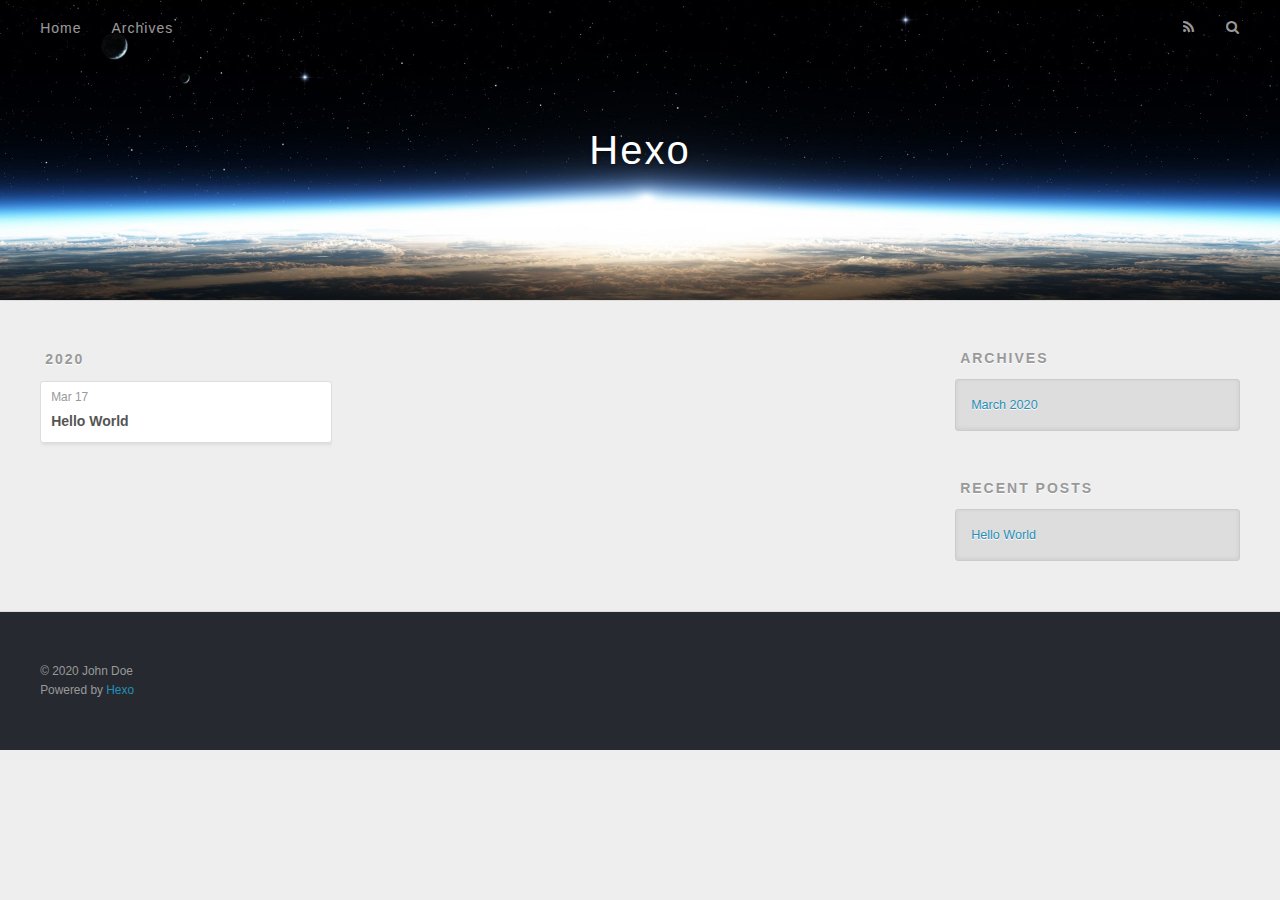
==== archives/index.html @ 7030d120 "Site updated: 2020-03-17 22:15:30" ====
<!DOCTYPE html>
<html>
<head>
  <meta charset="utf-8">
  

  
  <title>Archives | Hexo</title>
  <meta name="viewport" content="width=device-width, initial-scale=1, maximum-scale=1">
  <meta property="og:type" content="website">
<meta property="og:title" content="Hexo">
<meta property="og:url" content="http://yoursite.com/archives/index.html">
<meta property="og:site_name" content="Hexo">
<meta property="og:locale" content="en_US">
<meta property="article:author" content="John Doe">
<meta name="twitter:card" content="summary">
  
    <link rel="alternate" href="/atom.xml" title="Hexo" type="application/atom+xml">
  
  
    <link rel="icon" href="/favicon.png">
  
  
    <link href="//fonts.googleapis.com/css?family=Source+Code+Pro" rel="stylesheet" type="text/css">
  
  
<link rel="stylesheet" href="/css/style.css">

<meta name="generator" content="Hexo 4.2.0"></head>

<body>
  <div id="container">
    <div id="wrap">
      <header id="header">
  <div id="banner"></div>
  <div id="header-outer" class="outer">
    <div id="header-title" class="inner">
      <h1 id="logo-wrap">
        <a href="/" id="logo">Hexo</a>
      </h1>
      
    </div>
    <div id="header-inner" class="inner">
      <nav id="main-nav">
        <a id="main-nav-toggle" class="nav-icon"></a>
        
          <a class="main-nav-link" href="/">Home</a>
        
          <a class="main-nav-link" href="/archives">Archives</a>
        
      </nav>
      <nav id="sub-nav">
        
          <a id="nav-rss-link" class="nav-icon" href="/atom.xml" title="RSS Feed"></a>
        
        <a id="nav-search-btn" class="nav-icon" title="Search"></a>
      </nav>
      <div id="search-form-wrap">
        <form action="//google.com/search" method="get" accept-charset="UTF-8" class="search-form"><input type="search" name="q" class="search-form-input" placeholder="Search"><button type="submit" class="search-form-submit">&#xF002;</button><input type="hidden" name="sitesearch" value="http://yoursite.com"></form>
      </div>
    </div>
  </div>
</header>
      <div class="outer">
        <section id="main">
  
  
    
    
      
      
      <section class="archives-wrap">
        <div class="archive-year-wrap">
          <a href="/archives/2020" class="archive-year">2020</a>
        </div>
        <div class="archives">
    
    <article class="archive-article archive-type-post">
  <div class="archive-article-inner">
    <header class="archive-article-header">
      <a href="/2020/03/17/hello-world/" class="archive-article-date">
  <time datetime="2020-03-17T13:09:49.932Z" itemprop="datePublished">Mar 17</time>
</a>
      
  
    <h1 itemprop="name">
      <a class="archive-article-title" href="/2020/03/17/hello-world/">Hello World</a>
    </h1>
  

    </header>
  </div>
</article>
  
  
    </div></section>
  


</section>
        
          <aside id="sidebar">
  
    

  
    

  
    
  
    
  <div class="widget-wrap">
    <h3 class="widget-title">Archives</h3>
    <div class="widget">
      <ul class="archive-list"><li class="archive-list-item"><a class="archive-list-link" href="/archives/2020/03/">March 2020</a></li></ul>
    </div>
  </div>


  
    
  <div class="widget-wrap">
    <h3 class="widget-title">Recent Posts</h3>
    <div class="widget">
      <ul>
        
          <li>
            <a href="/2020/03/17/hello-world/">Hello World</a>
          </li>
        
      </ul>
    </div>
  </div>

  
</aside>
        
      </div>
      <footer id="footer">
  
  <div class="outer">
    <div id="footer-info" class="inner">
      &copy; 2020 John Doe<br>
      Powered by <a href="http://hexo.io/" target="_blank">Hexo</a>
    </div>
  </div>
</footer>
    </div>
    <nav id="mobile-nav">
  
    <a href="/" class="mobile-nav-link">Home</a>
  
    <a href="/archives" class="mobile-nav-link">Archives</a>
  
</nav>
    

<script src="//ajax.googleapis.com/ajax/libs/jquery/2.0.3/jquery.min.js"></script>


  
<link rel="stylesheet" href="/fancybox/jquery.fancybox.css">

  
<script src="/fancybox/jquery.fancybox.pack.js"></script>




<script src="/js/script.js"></script>




  </div>
</body>
</html>
---- css/style.css ----
body {
  width: 100%;
}
body:before,
body:after {
  content: "";
  display: table;
}
body:after {
  clear: both;
}
html,
body,
div,
span,
applet,
object,
iframe,
h1,
h2,
h3,
h4,
h5,
h6,
p,
blockquote,
pre,
a,
abbr,
acronym,
address,
big,
cite,
code,
del,
dfn,
em,
img,
ins,
kbd,
q,
s,
samp,
small,
strike,
strong,
sub,
sup,
tt,
var,
dl,
dt,
dd,
ol,
ul,
li,
fieldset,
form,
label,
legend,
table,
caption,
tbody,
tfoot,
thead,
tr,
th,
td {
  margin: 0;
  padding: 0;
  border: 0;
  outline: 0;
  font-weight: inherit;
  font-style: inherit;
  font-family: inherit;
  font-size: 100%;
  vertical-align: baseline;
}
body {
  line-height: 1;
  color: #000;
  background: #fff;
}
ol,
ul {
  list-style: none;
}
table {
  border-collapse: separate;
  border-spacing: 0;
  vertical-align: middle;
}
caption,
th,
td {
  text-align: left;
  font-weight: normal;
  vertical-align: middle;
}
a img {
  border: none;
}
input,
button {
  margin: 0;
  padding: 0;
}
input::-moz-focus-inner,
button::-moz-focus-inner {
  border: 0;
  padding: 0;
}
@font-face {
  font-family: FontAwesome;
  font-style: normal;
  font-weight: normal;
  src: url("fonts/fontawesome-webfont.eot?v=#4.0.3");
  src: url("fonts/fontawesome-webfont.eot?#iefix&v=#4.0.3") format("embedded-opentype"), url("fonts/fontawesome-webfont.woff?v=#4.0.3") format("woff"), url("fonts/fontawesome-webfont.ttf?v=#4.0.3") format("truetype"), url("fonts/fontawesome-webfont.svg#fontawesomeregular?v=#4.0.3") format("svg");
}
html,
body,
#container {
  height: 100%;
}
body {
  background: #eee;
  font: 14px -apple-system, BlinkMacSystemFont, "Segoe UI", "Roboto", "Oxygen", "Ubuntu", "Cantarell", "Fira Sans", "Droid Sans", "Helvetica Neue", sans-serif;
  -webkit-text-size-adjust: 100%;
}
.outer {
  max-width: 1220px;
  margin: 0 auto;
  padding: 0 20px;
}
.outer:before,
.outer:after {
  content: "";
  display: table;
}
.outer:after {
  clear: both;
}
.inner {
  display: inline;
  float: left;
  width: 98.33333333333333%;
  margin: 0 0.833333333333333%;
}
.left,
.alignleft {
  float: left;
}
.right,
.alignright {
  float: right;
}
.clear {
  clear: both;
}
#container {
  position: relative;
}
.mobile-nav-on {
  overflow: hidden;
}
#wrap {
  height: 100%;
  width: 100%;
  position: absolute;
  top: 0;
  left: 0;
  -webkit-transition: 0.2s ease-out;
  -moz-transition: 0.2s ease-out;
  -ms-transition: 0.2s ease-out;
  transition: 0.2s ease-out;
  z-index: 1;
  background: #eee;
}
.mobile-nav-on #wrap {
  left: 280px;
}
@media screen and (min-width: 768px) {
  #main {
    display: inline;
    float: left;
    width: 73.33333333333333%;
    margin: 0 0.833333333333333%;
  }
}
.article-date,
.article-category-link,
.archive-year,
.widget-title {
  text-decoration: none;
  text-transform: uppercase;
  letter-spacing: 2px;
  color: #999;
  margin-bottom: 1em;
  margin-left: 5px;
  line-height: 1em;
  text-shadow: 0 1px #fff;
  font-weight: bold;
}
.article-inner,
.archive-article-inner {
  background: #fff;
  -webkit-box-shadow: 1px 2px 3px #ddd;
  box-shadow: 1px 2px 3px #ddd;
  border: 1px solid #ddd;
  border-radius: 3px;
}
.article-entry h1,
.widget h1 {
  font-size: 2em;
}
.article-entry h2,
.widget h2 {
  font-size: 1.5em;
}
.article-entry h3,
.widget h3 {
  font-size: 1.3em;
}
.article-entry h4,
.widget h4 {
  font-size: 1.2em;
}
.article-entry h5,
.widget h5 {
  font-size: 1em;
}
.article-entry h6,
.widget h6 {
  font-size: 1em;
  color: #999;
}
.article-entry hr,
.widget hr {
  border: 1px dashed #ddd;
}
.article-entry strong,
.widget strong {
  font-weight: bold;
}
.article-entry em,
.widget em,
.article-entry cite,
.widget cite {
  font-style: italic;
}
.article-entry sup,
.widget sup,
.article-entry sub,
.widget sub {
  font-size: 0.75em;
  line-height: 0;
  position: relative;
  vertical-align: baseline;
}
.article-entry sup,
.widget sup {
  top: -0.5em;
}
.article-entry sub,
.widget sub {
  bottom: -0.2em;
}
.article-entry small,
.widget small {
  font-size: 0.85em;
}
.article-entry acronym,
.widget acronym,
.article-entry abbr,
.widget abbr {
  border-bottom: 1px dotted;
}
.article-entry ul,
.widget ul,
.article-entry ol,
.widget ol,
.article-entry dl,
.widget dl {
  margin: 0 20px;
  line-height: 1.6em;
}
.article-entry ul ul,
.widget ul ul,
.article-entry ol ul,
.widget ol ul,
.article-entry ul ol,
.widget ul ol,
.article-entry ol ol,
.widget ol ol {
  margin-top: 0;
  margin-bottom: 0;
}
.article-entry ul,
.widget ul {
  list-style: disc;
}
.article-entry ol,
.widget ol {
  list-style: decimal;
}
.article-entry dt,
.widget dt {
  font-weight: bold;
}
#header {
  height: 300px;
  position: relative;
  border-bottom: 1px solid #ddd;
}
#header:before,
#header:after {
  content: "";
  position: absolute;
  left: 0;
  right: 0;
  height: 40px;
}
#header:before {
  top: 0;
  background: -webkit-linear-gradient(rgba(0,0,0,0.2), transparent);
  background: -moz-linear-gradient(rgba(0,0,0,0.2), transparent);
  background: -ms-linear-gradient(rgba(0,0,0,0.2), transparent);
  background: linear-gradient(rgba(0,0,0,0.2), transparent);
}
#header:after {
  bottom: 0;
  background: -webkit-linear-gradient(transparent, rgba(0,0,0,0.2));
  background: -moz-linear-gradient(transparent, rgba(0,0,0,0.2));
  background: -ms-linear-gradient(transparent, rgba(0,0,0,0.2));
  background: linear-gradient(transparent, rgba(0,0,0,0.2));
}
#header-outer {
  height: 100%;
  position: relative;
}
#header-inner {
  position: relative;
  overflow: hidden;
}
#banner {
  position: absolute;
  top: 0;
  left: 0;
  width: 100%;
  height: 100%;
  background: url("images/banner.jpg") center #000;
  -webkit-background-size: cover;
  -moz-background-size: cover;
  background-size: cover;
  z-index: -1;
}
#header-title {
  text-align: center;
  height: 40px;
  position: absolute;
  top: 50%;
  left: 0;
  margin-top: -20px;
}
#logo,
#subtitle {
  text-decoration: none;
  color: #fff;
  font-weight: 300;
  text-shadow: 0 1px 4px rgba(0,0,0,0.3);
}
#logo {
  font-size: 40px;
  line-height: 40px;
  letter-spacing: 2px;
}
#subtitle {
  font-size: 16px;
  line-height: 16px;
  letter-spacing: 1px;
}
#subtitle-wrap {
  margin-top: 16px;
}
#main-nav {
  float: left;
  margin-left: -15px;
}
.nav-icon,
.main-nav-link {
  float: left;
  color: #fff;
  opacity: 0.6;
  text-decoration: none;
  text-shadow: 0 1px rgba(0,0,0,0.2);
  -webkit-transition: opacity 0.2s;
  -moz-transition: opacity 0.2s;
  -ms-transition: opacity 0.2s;
  transition: opacity 0.2s;
  display: block;
  padding: 20px 15px;
}
.nav-icon:hover,
.main-nav-link:hover {
  opacity: 1;
}
.nav-icon {
  font-family: FontAwesome;
  text-align: center;
  font-size: 14px;
  width: 14px;
  height: 14px;
  padding: 20px 15px;
  position: relative;
  cursor: pointer;
}
.main-nav-link {
  font-weight: 300;
  letter-spacing: 1px;
}
@media screen and (max-width: 479px) {
  .main-nav-link {
    display: none;
  }
}
#main-nav-toggle {
  display: none;
}
#main-nav-toggle:before {
  content: "\f0c9";
}
@media screen and (max-width: 479px) {
  #main-nav-toggle {
    display: block;
  }
}
#sub-nav {
  float: right;
  margin-right: -15px;
}
#nav-rss-link:before {
  content: "\f09e";
}
#nav-search-btn:before {
  content: "\f002";
}
#search-form-wrap {
  position: absolute;
  top: 15px;
  width: 150px;
  height: 30px;
  right: -150px;
  opacity: 0;
  -webkit-transition: 0.2s ease-out;
  -moz-transition: 0.2s ease-out;
  -ms-transition: 0.2s ease-out;
  transition: 0.2s ease-out;
}
#search-form-wrap.on {
  opacity: 1;
  right: 0;
}
@media screen and (max-width: 479px) {
  #search-form-wrap {
    width: 100%;
    right: -100%;
  }
}
.search-form {
  position: absolute;
  top: 0;
  left: 0;
  right: 0;
  background: #fff;
  padding: 5px 15px;
  border-radius: 15px;
  -webkit-box-shadow: 0 0 10px rgba(0,0,0,0.3);
  box-shadow: 0 0 10px rgba(0,0,0,0.3);
}
.search-form-input {
  border: none;
  background: none;
  color: #555;
  width: 100%;
  font: 13px -apple-system, BlinkMacSystemFont, "Segoe UI", "Roboto", "Oxygen", "Ubuntu", "Cantarell", "Fira Sans", "Droid Sans", "Helvetica Neue", sans-serif;
  outline: none;
}
.search-form-input::-webkit-search-results-decoration,
.search-form-input::-webkit-search-cancel-button {
  -webkit-appearance: none;
}
.search-form-submit {
  position: absolute;
  top: 50%;
  right: 10px;
  margin-top: -7px;
  font: 13px FontAwesome;
  border: none;
  background: none;
  color: #bbb;
  cursor: pointer;
}
.search-form-submit:hover,
.search-form-submit:focus {
  color: #777;
}
.article {
  margin: 50px 0;
}
.article-inner {
  overflow: hidden;
}
.article-meta:before,
.article-meta:after {
  content: "";
  display: table;
}
.article-meta:after {
  clear: both;
}
.article-date {
  float: left;
}
.article-category {
  float: left;
  line-height: 1em;
  color: #ccc;
  text-shadow: 0 1px #fff;
  margin-left: 8px;
}
.article-category:before {
  content: "\2022";
}
.article-category-link {
  margin: 0 12px 1em;
}
.article-header {
  padding: 20px 20px 0;
}
.article-title {
  text-decoration: none;
  font-size: 2em;
  font-weight: bold;
  color: #555;
  line-height: 1.1em;
  -webkit-transition: color 0.2s;
  -moz-transition: color 0.2s;
  -ms-transition: color 0.2s;
  transition: color 0.2s;
}
a.article-title:hover {
  color: #258fb8;
}
.article-entry {
  color: #555;
  padding: 0 20px;
}
.article-entry:before,
.article-entry:after {
  content: "";
  display: table;
}
.article-entry:after {
  clear: both;
}
.article-entry p,
.article-entry table {
  line-height: 1.6em;
  margin: 1.6em 0;
}
.article-entry h1,
.article-entry h2,
.article-entry h3,
.article-entry h4,
.article-entry h5,
.article-entry h6 {
  font-weight: bold;
}
.article-entry h1,
.article-entry h2,
.article-entry h3,
.article-entry h4,
.article-entry h5,
.article-entry h6 {
  line-height: 1.1em;
  margin: 1.1em 0;
}
.article-entry a {
  color: #258fb8;
  text-decoration: none;
}
.article-entry a:hover {
  text-decoration: underline;
}
.article-entry ul,
.article-entry ol,
.article-entry dl {
  margin-top: 1.6em;
  margin-bottom: 1.6em;
}
.article-entry img,
.article-entry video {
  max-width: 100%;
  height: auto;
  display: block;
  margin: auto;
}
.article-entry iframe {
  border: none;
}
.article-entry table {
  width: 100%;
  border-collapse: collapse;
  border-spacing: 0;
}
.article-entry th {
  font-weight: bold;
  border-bottom: 3px solid #ddd;
  padding-bottom: 0.5em;
}
.article-entry td {
  border-bottom: 1px solid #ddd;
  padding: 10px 0;
}
.article-entry blockquote {
  font-family: Georgia, "Times New Roman", serif;
  font-size: 1.4em;
  margin: 1.6em 20px;
  text-align: center;
}
.article-entry blockquote footer {
  font-size: 14px;
  margin: 1.6em 0;
  font-family: -apple-system, BlinkMacSystemFont, "Segoe UI", "Roboto", "Oxygen", "Ubuntu", "Cantarell", "Fira Sans", "Droid Sans", "Helvetica Neue", sans-serif;
}
.article-entry blockquote footer cite:before {
  content: "—";
  padding: 0 0.5em;
}
.article-entry .pullquote {
  text-align: left;
  width: 45%;
  margin: 0;
}
.article-entry .pullquote.left {
  margin-left: 0.5em;
  margin-right: 1em;
}
.article-entry .pullquote.right {
  margin-right: 0.5em;
  margin-left: 1em;
}
.article-entry .caption {
  color: #999;
  display: block;
  font-size: 0.9em;
  margin-top: 0.5em;
  position: relative;
  text-align: center;
}
.article-entry .video-container {
  position: relative;
  padding-top: 56.25%;
  height: 0;
  overflow: hidden;
}
.article-entry .video-container iframe,
.article-entry .video-container object,
.article-entry .video-container embed {
  position: absolute;
  top: 0;
  left: 0;
  width: 100%;
  height: 100%;
  margin-top: 0;
}
.article-more-link a {
  display: inline-block;
  line-height: 1em;
  padding: 6px 15px;
  border-radius: 15px;
  background: #eee;
  color: #999;
  text-shadow: 0 1px #fff;
  text-decoration: none;
}
.article-more-link a:hover {
  background: #258fb8;
  color: #fff;
  text-decoration: none;
  text-shadow: 0 1px #1e7293;
}
.article-footer {
  font-size: 0.85em;
  line-height: 1.6em;
  border-top: 1px solid #ddd;
  padding-top: 1.6em;
  margin: 0 20px 20px;
}
.article-footer:before,
.article-footer:after {
  content: "";
  display: table;
}
.article-footer:after {
  clear: both;
}
.article-footer a {
  color: #999;
  text-decoration: none;
}
.article-footer a:hover {
  color: #555;
}
.article-tag-list-item {
  float: left;
  margin-right: 10px;
}
.article-tag-list-link:before {
  content: "#";
}
.article-comment-link {
  float: right;
}
.article-comment-link:before {
  content: "\f075";
  font-family: FontAwesome;
  padding-right: 8px;
}
.article-share-link {
  cursor: pointer;
  float: right;
  margin-left: 20px;
}
.article-share-link:before {
  content: "\f064";
  font-family: FontAwesome;
  padding-right: 6px;
}
#article-nav {
  position: relative;
}
#article-nav:before,
#article-nav:after {
  content: "";
  display: table;
}
#article-nav:after {
  clear: both;
}
@media screen and (min-width: 768px) {
  #article-nav {
    margin: 50px 0;
  }
  #article-nav:before {
    width: 8px;
    height: 8px;
    position: absolute;
    top: 50%;
    left: 50%;
    margin-top: -4px;
    margin-left: -4px;
    content: "";
    border-radius: 50%;
    background: #ddd;
    -webkit-box-shadow: 0 1px 2px #fff;
    box-shadow: 0 1px 2px #fff;
  }
}
.article-nav-link-wrap {
  text-decoration: none;
  text-shadow: 0 1px #fff;
  color: #999;
  -webkit-box-sizing: border-box;
  -moz-box-sizing: border-box;
  box-sizing: border-box;
  margin-top: 50px;
  text-align: center;
  display: block;
}
.article-nav-link-wrap:hover {
  color: #555;
}
@media screen and (min-width: 768px) {
  .article-nav-link-wrap {
    width: 50%;
    margin-top: 0;
  }
}
@media screen and (min-width: 768px) {
  #article-nav-newer {
    float: left;
    text-align: right;
    padding-right: 20px;
  }
}
@media screen and (min-width: 768px) {
  #article-nav-older {
    float: right;
    text-align: left;
    padding-left: 20px;
  }
}
.article-nav-caption {
  text-transform: uppercase;
  letter-spacing: 2px;
  color: #ddd;
  line-height: 1em;
  font-weight: bold;
}
#article-nav-newer .article-nav-caption {
  margin-right: -2px;
}
.article-nav-title {
  font-size: 0.85em;
  line-height: 1.6em;
  margin-top: 0.5em;
}
.article-share-box {
  position: absolute;
  display: none;
  background: #fff;
  -webkit-box-shadow: 1px 2px 10px rgba(0,0,0,0.2);
  box-shadow: 1px 2px 10px rgba(0,0,0,0.2);
  border-radius: 3px;
  margin-left: -145px;
  overflow: hidden;
  z-index: 1;
}
.article-share-box.on {
  display: block;
}
.article-share-input {
  width: 100%;
  background: none;
  -webkit-box-sizing: border-box;
  -moz-box-sizing: border-box;
  box-sizing: border-box;
  font: 14px -apple-system, BlinkMacSystemFont, "Segoe UI", "Roboto", "Oxygen", "Ubuntu", "Cantarell", "Fira Sans", "Droid Sans", "Helvetica Neue", sans-serif;
  padding: 0 15px;
  color: #555;
  outline: none;
  border: 1px solid #ddd;
  border-radius: 3px 3px 0 0;
  height: 36px;
  line-height: 36px;
}
.article-share-links {
  background: #eee;
}
.article-share-links:before,
.article-share-links:after {
  content: "";
  display: table;
}
.article-share-links:after {
  clear: both;
}
.article-share-twitter,
.article-share-facebook,
.article-share-pinterest,
.article-share-google {
  width: 50px;
  height: 36px;
  display: block;
  float: left;
  position: relative;
  color: #999;
  text-shadow: 0 1px #fff;
}
.article-share-twitter:before,
.article-share-facebook:before,
.article-share-pinterest:before,
.article-share-google:before {
  font-size: 20px;
  font-family: FontAwesome;
  width: 20px;
  height: 20px;
  position: absolute;
  top: 50%;
  left: 50%;
  margin-top: -10px;
  margin-left: -10px;
  text-align: center;
}
.article-share-twitter:hover,
.article-share-facebook:hover,
.article-share-pinterest:hover,
.article-share-google:hover {
  color: #fff;
}
.article-share-twitter:before {
  content: "\f099";
}
.article-share-twitter:hover {
  background: #00aced;
  text-shadow: 0 1px #008abe;
}
.article-share-facebook:before {
  content: "\f09a";
}
.article-share-facebook:hover {
  background: #3b5998;
  text-shadow: 0 1px #2f477a;
}
.article-share-pinterest:before {
  content: "\f0d2";
}
.article-share-pinterest:hover {
  background: #cb2027;
  text-shadow: 0 1px #a21a1f;
}
.article-share-google:before {
  content: "\f0d5";
}
.article-share-google:hover {
  background: #dd4b39;
  text-shadow: 0 1px #be3221;
}
.article-gallery {
  background: #000;
  position: relative;
}
.article-gallery-photos {
  position: relative;
  overflow: hidden;
}
.article-gallery-img {
  display: none;
  max-width: 100%;
}
.article-gallery-img:first-child {
  display: block;
}
.article-gallery-img.loaded {
  position: absolute;
  display: block;
}
.article-gallery-img img {
  display: block;
  max-width: 100%;
  margin: 0 auto;
}
#comments {
  background: #fff;
  -webkit-box-shadow: 1px 2px 3px #ddd;
  box-shadow: 1px 2px 3px #ddd;
  padding: 20px;
  border: 1px solid #ddd;
  border-radius: 3px;
  margin: 50px 0;
}
#comments a {
  color: #258fb8;
}
.archives-wrap {
  margin: 50px 0;
}
.archives:before,
.archives:after {
  content: "";
  display: table;
}
.archives:after {
  clear: both;
}
.archive-year-wrap {
  margin-bottom: 1em;
}
.archives {
  -webkit-column-gap: 10px;
  -moz-column-gap: 10px;
  column-gap: 10px;
}
@media screen and (min-width: 480px) and (max-width: 767px) {
  .archives {
    -webkit-column-count: 2;
    -moz-column-count: 2;
    column-count: 2;
  }
}
@media screen and (min-width: 768px) {
  .archives {
    -webkit-column-count: 3;
    -moz-column-count: 3;
    column-count: 3;
  }
}
.archive-article {
  -webkit-column-break-inside: avoid;
  page-break-inside: avoid;
  overflow: hidden;
  break-inside: avoid-column;
}
.archive-article-inner {
  padding: 10px;
  margin-bottom: 15px;
}
.archive-article-title {
  text-decoration: none;
  font-weight: bold;
  color: #555;
  -webkit-transition: color 0.2s;
  -moz-transition: color 0.2s;
  -ms-transition: color 0.2s;
  transition: color 0.2s;
  line-height: 1.6em;
}
.archive-article-title:hover {
  color: #258fb8;
}
.archive-article-footer {
  margin-top: 1em;
}
.archive-article-date {
  color: #999;
  text-decoration: none;
  font-size: 0.85em;
  line-height: 1em;
  margin-bottom: 0.5em;
  display: block;
}
#page-nav {
  margin: 50px auto;
  background: #fff;
  -webkit-box-shadow: 1px 2px 3px #ddd;
  box-shadow: 1px 2px 3px #ddd;
  border: 1px solid #ddd;
  border-radius: 3px;
  text-align: center;
  color: #999;
  overflow: hidden;
}
#page-nav:before,
#page-nav:after {
  content: "";
  display: table;
}
#page-nav:after {
  clear: both;
}
#page-nav a,
#page-nav span {
  padding: 10px 20px;
  line-height: 1;
  height: 2ex;
}
#page-nav a {
  color: #999;
  text-decoration: none;
}
#page-nav a:hover {
  background: #999;
  color: #fff;
}
#page-nav .prev {
  float: left;
}
#page-nav .next {
  float: right;
}
#page-nav .page-number {
  display: inline-block;
}
@media screen and (max-width: 479px) {
  #page-nav .page-number {
    display: none;
  }
}
#page-nav .current {
  color: #555;
  font-weight: bold;
}
#page-nav .space {
  color: #ddd;
}
#footer {
  background: #262a30;
  padding: 50px 0;
  border-top: 1px solid #ddd;
  color: #999;
}
#footer a {
  color: #258fb8;
  text-decoration: none;
}
#footer a:hover {
  text-decoration: underline;
}
#footer-info {
  line-height: 1.6em;
  font-size: 0.85em;
}
.article-entry pre,
.article-entry .highlight {
  background: #2d2d2d;
  margin: 0 -20px;
  padding: 15px 20px;
  border-style: solid;
  border-color: #ddd;
  border-width: 1px 0;
  overflow: auto;
  color: #ccc;
  line-height: 22.400000000000002px;
}
.article-entry .highlight .gutter pre,
.article-entry .gist .gist-file .gist-data .line-numbers {
  color: #666;
  font-size: 0.85em;
}
.article-entry pre,
.article-entry code {
  font-family: "Source Code Pro", Consolas, Monaco, Menlo, Consolas, monospace;
}
.article-entry code {
  background: #eee;
  text-shadow: 0 1px #fff;
  padding: 0 0.3em;
}
.article-entry pre code {
  background: none;
  text-shadow: none;
  padding: 0;
}
.article-entry .highlight pre {
  border: none;
  margin: 0;
  padding: 0;
}
.article-entry .highlight table {
  margin: 0;
  width: auto;
}
.article-entry .highlight td {
  border: none;
  padding: 0;
}
.article-entry .highlight figcaption {
  font-size: 0.85em;
  color: #999;
  line-height: 1em;
  margin-bottom: 1em;
}
.article-entry .highlight figcaption:before,
.article-entry .highlight figcaption:after {
  content: "";
  display: table;
}
.article-entry .highlight figcaption:after {
  clear: both;
}
.article-entry .highlight figcaption a {
  float: right;
}
.article-entry .highlight .gutter pre {
  text-align: right;
  padding-right: 20px;
}
.article-entry .highlight .line {
  height: 22.400000000000002px;
}
.article-entry .highlight .line.marked {
  background: #515151;
}
.article-entry .gist {
  margin: 0 -20px;
  border-style: solid;
  border-color: #ddd;
  border-width: 1px 0;
  background: #2d2d2d;
  padding: 15px 20px 15px 0;
}
.article-entry .gist .gist-file {
  border: none;
  font-family: "Source Code Pro", Consolas, Monaco, Menlo, Consolas, monospace;
  margin: 0;
}
.article-entry .gist .gist-file .gist-data {
  background: none;
  border: none;
}
.article-entry .gist .gist-file .gist-data .line-numbers {
  background: none;
  border: none;
  padding: 0 20px 0 0;
}
.article-entry .gist .gist-file .gist-data .line-data {
  padding: 0 !important;
}
.article-entry .gist .gist-file .highlight {
  margin: 0;
  padding: 0;
  border: none;
}
.article-entry .gist .gist-file .gist-meta {
  background: #2d2d2d;
  color: #999;
  font: 0.85em -apple-system, BlinkMacSystemFont, "Segoe UI", "Roboto", "Oxygen", "Ubuntu", "Cantarell", "Fira Sans", "Droid Sans", "Helvetica Neue", sans-serif;
  text-shadow: 0 0;
  padding: 0;
  margin-top: 1em;
  margin-left: 20px;
}
.article-entry .gist .gist-file .gist-meta a {
  color: #258fb8;
  font-weight: normal;
}
.article-entry .gist .gist-file .gist-meta a:hover {
  text-decoration: underline;
}
pre .comment,
pre .title {
  color: #999;
}
pre .variable,
pre .attribute,
pre .tag,
pre .regexp,
pre .ruby .constant,
pre .xml .tag .title,
pre .xml .pi,
pre .xml .doctype,
pre .html .doctype,
pre .css .id,
pre .css .class,
pre .css .pseudo {
  color: #f2777a;
}
pre .number,
pre .preprocessor,
pre .built_in,
pre .literal,
pre .params,
pre .constant {
  color: #f99157;
}
pre .class,
pre .ruby .class .title,
pre .css .rules .attribute {
  color: #9c9;
}
pre .string,
pre .value,
pre .inheritance,
pre .header,
pre .ruby .symbol,
pre .xml .cdata {
  color: #9c9;
}
pre .css .hexcolor {
  color: #6cc;
}
pre .function,
pre .python .decorator,
pre .python .title,
pre .ruby .function .title,
pre .ruby .title .keyword,
pre .perl .sub,
pre .javascript .title,
pre .coffeescript .title {
  color: #69c;
}
pre .keyword,
pre .javascript .function {
  color: #c9c;
}
@media screen and (max-width: 479px) {
  #mobile-nav {
    position: absolute;
    top: 0;
    left: 0;
    width: 280px;
    height: 100%;
    background: #191919;
    border-right: 1px solid #fff;
  }
}
@media screen and (max-width: 479px) {
  .mobile-nav-link {
    display: block;
    color: #999;
    text-decoration: none;
    padding: 15px 20px;
    font-weight: bold;
  }
  .mobile-nav-link:hover {
    color: #fff;
  }
}
@media screen and (min-width: 768px) {
  #sidebar {
    display: inline;
    float: left;
    width: 23.333333333333332%;
    margin: 0 0.833333333333333%;
  }
}
.widget-wrap {
  margin: 50px 0;
}
.widget {
  color: #777;
  text-shadow: 0 1px #fff;
  background: #ddd;
  -webkit-box-shadow: 0 -1px 4px #ccc inset;
  box-shadow: 0 -1px 4px #ccc inset;
  border: 1px solid #ccc;
  padding: 15px;
  border-radius: 3px;
}
.widget a {
  color: #258fb8;
  text-decoration: none;
}
.widget a:hover {
  text-decoration: underline;
}
.widget ul ul,
.widget ol ul,
.widget dl ul,
.widget ul ol,
.widget ol ol,
.widget dl ol,
.widget ul dl,
.widget ol dl,
.widget dl dl {
  margin-left: 15px;
  list-style: disc;
}
.widget {
  line-height: 1.6em;
  word-wrap: break-word;
  font-size: 0.9em;
}
.widget ul,
.widget ol {
  list-style: none;
  margin: 0;
}
.widget ul ul,
.widget ol ul,
.widget ul ol,
.widget ol ol {
  margin: 0 20px;
}
.widget ul ul,
.widget ol ul {
  list-style: disc;
}
.widget ul ol,
.widget ol ol {
  list-style: decimal;
}
.category-list-count,
.tag-list-count,
.archive-list-count {
  padding-left: 5px;
  color: #999;
  font-size: 0.85em;
}
.category-list-count:before,
.tag-list-count:before,
.archive-list-count:before {
  content: "(";
}
.category-list-count:after,
.tag-list-count:after,
.archive-list-count:after {
  content: ")";
}
.tagcloud a {
  margin-right: 5px;
  display: inline-block;
}
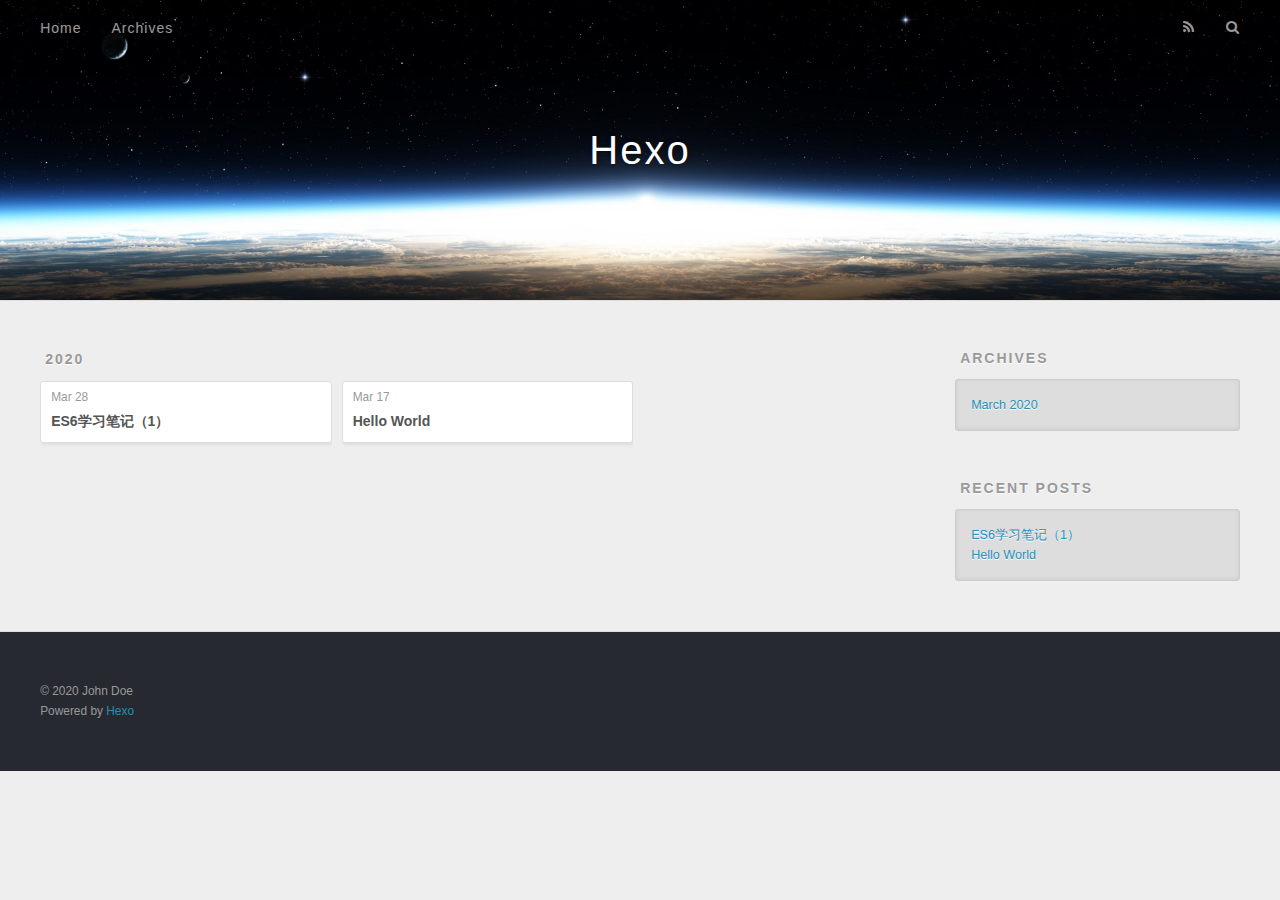
==== commit 97908518: "Site updated: 2020-03-28 23:09:16" ====
--- a/archives/index.html
+++ b/archives/index.html
@@ -78,6 +78,25 @@
     <article class="archive-article archive-type-post">
   <div class="archive-article-inner">
     <header class="archive-article-header">
+      <a href="/2020/03/28/ES6%E5%AD%A6%E4%B9%A0%E7%AC%94%E8%AE%B0%EF%BC%881%EF%BC%89/" class="archive-article-date">
+  <time datetime="2020-03-28T14:54:20.310Z" itemprop="datePublished">Mar 28</time>
+</a>
+      
+  
+    <h1 itemprop="name">
+      <a class="archive-article-title" href="/2020/03/28/ES6%E5%AD%A6%E4%B9%A0%E7%AC%94%E8%AE%B0%EF%BC%881%EF%BC%89/">ES6学习笔记（1）</a>
+    </h1>
+  
+
+    </header>
+  </div>
+</article>
+  
+    
+    
+    <article class="archive-article archive-type-post">
+  <div class="archive-article-inner">
+    <header class="archive-article-header">
       <a href="/2020/03/17/hello-world/" class="archive-article-date">
   <time datetime="2020-03-17T13:09:49.932Z" itemprop="datePublished">Mar 17</time>
 </a>
@@ -126,6 +145,10 @@
       <ul>
         
           <li>
+            <a href="/2020/03/28/ES6%E5%AD%A6%E4%B9%A0%E7%AC%94%E8%AE%B0%EF%BC%881%EF%BC%89/">ES6学习笔记（1）</a>
+          </li>
+        
+          <li>
             <a href="/2020/03/17/hello-world/">Hello World</a>
           </li>
         
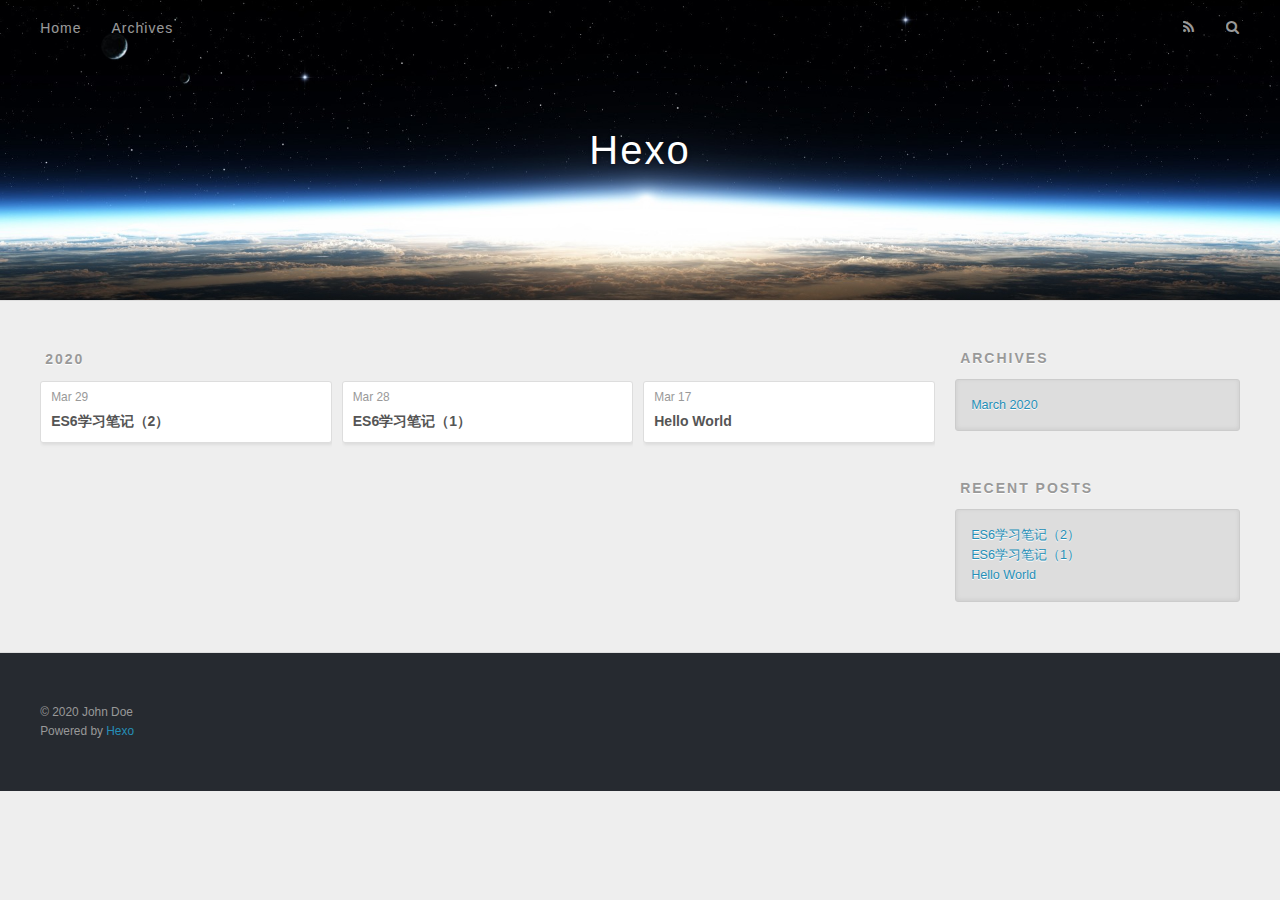
==== commit e7da4b06: "Site updated: 2020-03-29 19:46:47" ====
--- a/archives/index.html
+++ b/archives/index.html
@@ -78,6 +78,25 @@
     <article class="archive-article archive-type-post">
   <div class="archive-article-inner">
     <header class="archive-article-header">
+      <a href="/2020/03/29/ES6%E5%AD%A6%E4%B9%A0%E7%AC%94%E8%AE%B0%EF%BC%882%EF%BC%89/" class="archive-article-date">
+  <time datetime="2020-03-29T11:39:11.977Z" itemprop="datePublished">Mar 29</time>
+</a>
+      
+  
+    <h1 itemprop="name">
+      <a class="archive-article-title" href="/2020/03/29/ES6%E5%AD%A6%E4%B9%A0%E7%AC%94%E8%AE%B0%EF%BC%882%EF%BC%89/">ES6学习笔记（2）</a>
+    </h1>
+  
+
+    </header>
+  </div>
+</article>
+  
+    
+    
+    <article class="archive-article archive-type-post">
+  <div class="archive-article-inner">
+    <header class="archive-article-header">
       <a href="/2020/03/28/ES6%E5%AD%A6%E4%B9%A0%E7%AC%94%E8%AE%B0%EF%BC%881%EF%BC%89/" class="archive-article-date">
   <time datetime="2020-03-28T14:54:20.310Z" itemprop="datePublished">Mar 28</time>
 </a>
@@ -145,6 +164,10 @@
       <ul>
         
           <li>
+            <a href="/2020/03/29/ES6%E5%AD%A6%E4%B9%A0%E7%AC%94%E8%AE%B0%EF%BC%882%EF%BC%89/">ES6学习笔记（2）</a>
+          </li>
+        
+          <li>
             <a href="/2020/03/28/ES6%E5%AD%A6%E4%B9%A0%E7%AC%94%E8%AE%B0%EF%BC%881%EF%BC%89/">ES6学习笔记（1）</a>
           </li>
         
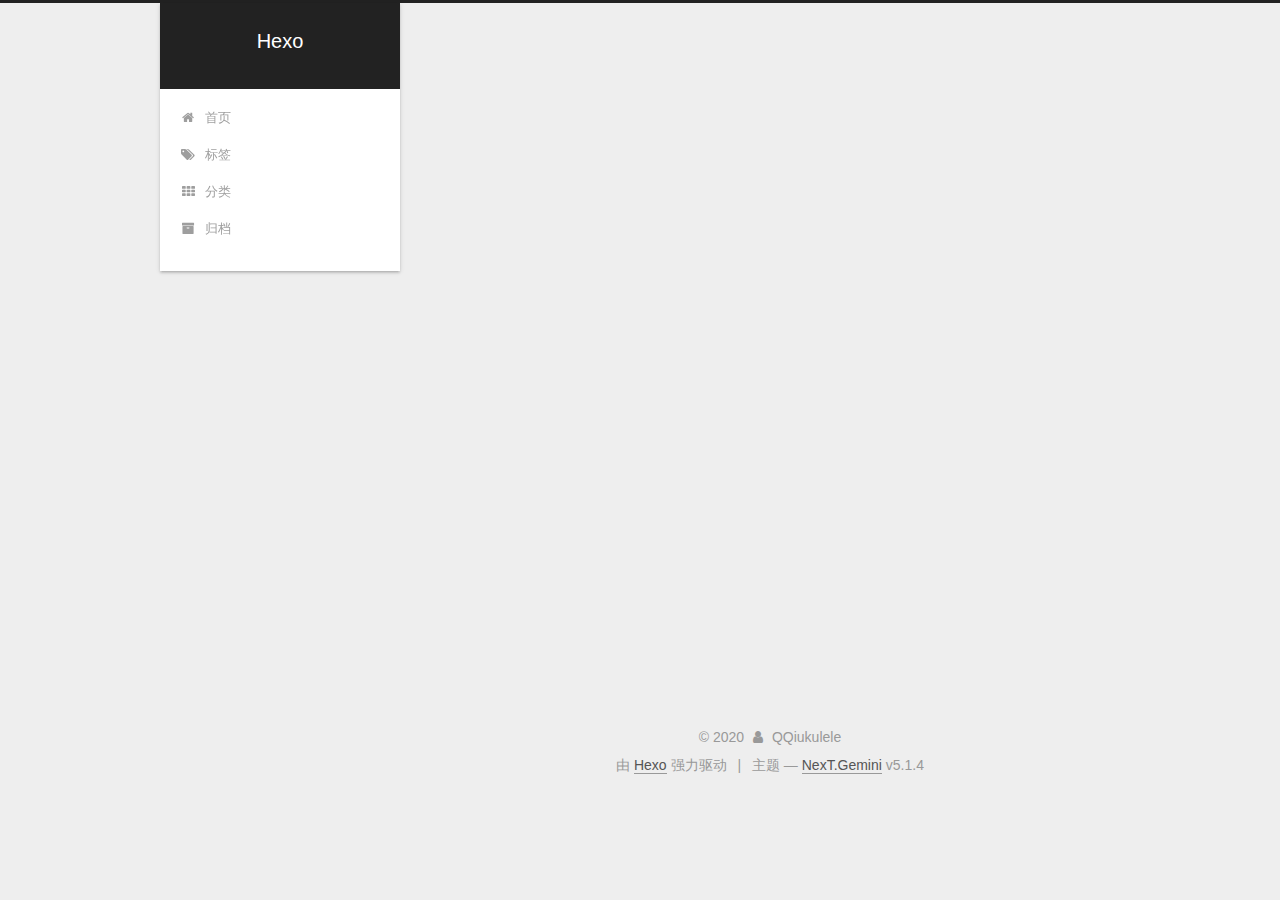
==== commit f523f547: "Site updated: 2020-06-26 22:16:53" ====
--- a/archives/index.html
+++ b/archives/index.html
@@ -1,224 +1,666 @@
 <!DOCTYPE html>
-<html>
+
+
+
+  
+
+
+<html class="theme-next gemini use-motion" lang="zh-Hans">
 <head>
-  <meta charset="utf-8">
-  
-
-  
-  <title>Archives | Hexo</title>
-  <meta name="viewport" content="width=device-width, initial-scale=1, maximum-scale=1">
-  <meta property="og:type" content="website">
+  <meta charset="UTF-8"/>
+<meta http-equiv="X-UA-Compatible" content="IE=edge" />
+<meta name="viewport" content="width=device-width, initial-scale=1, maximum-scale=1"/>
+<meta name="theme-color" content="#222">
+
+
+
+
+
+
+
+
+
+<meta http-equiv="Cache-Control" content="no-transform" />
+<meta http-equiv="Cache-Control" content="no-siteapp" />
+
+
+
+
+
+
+
+
+
+
+
+
+
+
+
+
+  
+  
+  <link href="/lib/fancybox/source/jquery.fancybox.css?v=2.1.5" rel="stylesheet" type="text/css" />
+
+
+
+
+
+
+
+<link href="/lib/font-awesome/css/font-awesome.min.css?v=4.6.2" rel="stylesheet" type="text/css" />
+
+<link href="/css/main.css?v=5.1.4" rel="stylesheet" type="text/css" />
+
+
+  <link rel="apple-touch-icon" sizes="180x180" href="/images/apple-touch-icon-next.png?v=5.1.4">
+
+
+  <link rel="icon" type="image/png" sizes="32x32" href="/images/favicon-32x32-next.png?v=5.1.4">
+
+
+  <link rel="icon" type="image/png" sizes="16x16" href="/images/favicon-16x16-next.png?v=5.1.4">
+
+
+  <link rel="mask-icon" href="/images/logo.svg?v=5.1.4" color="#222">
+
+
+
+
+
+  <meta name="keywords" content="Hexo, NexT" />
+
+
+
+
+  
+
+
+  <link rel="alternate" href="/atom.xml" title="Hexo" type="application/atom+xml" />
+
+
+
+
+
+
+<meta property="og:type" content="website">
 <meta property="og:title" content="Hexo">
 <meta property="og:url" content="http://yoursite.com/archives/index.html">
 <meta property="og:site_name" content="Hexo">
-<meta property="og:locale" content="en_US">
-<meta property="article:author" content="John Doe">
+<meta property="article:author" content="QQiukulele">
 <meta name="twitter:card" content="summary">
-  
-    <link rel="alternate" href="/atom.xml" title="Hexo" type="application/atom+xml">
-  
-  
-    <link rel="icon" href="/favicon.png">
-  
-  
-    <link href="//fonts.googleapis.com/css?family=Source+Code+Pro" rel="stylesheet" type="text/css">
-  
-  
-<link rel="stylesheet" href="/css/style.css">
+
+
+
+<script type="text/javascript" id="hexo.configurations">
+  var NexT = window.NexT || {};
+  var CONFIG = {
+    root: '/',
+    scheme: 'Gemini',
+    version: '5.1.4',
+    sidebar: {"position":"left","display":"post","offset":12,"b2t":false,"scrollpercent":false,"onmobile":false},
+    fancybox: true,
+    tabs: true,
+    motion: {"enable":true,"async":false,"transition":{"post_block":"fadeIn","post_header":"slideDownIn","post_body":"slideDownIn","coll_header":"slideLeftIn","sidebar":"slideUpIn"}},
+    duoshuo: {
+      userId: '0',
+      author: '博主'
+    },
+    algolia: {
+      applicationID: '',
+      apiKey: '',
+      indexName: '',
+      hits: {"per_page":10},
+      labels: {"input_placeholder":"Search for Posts","hits_empty":"We didn't find any results for the search: ${query}","hits_stats":"${hits} results found in ${time} ms"}
+    }
+  };
+</script>
+
+
+
+  <link rel="canonical" href="http://yoursite.com/archives/"/>
+
+
+
+
+
+  <title>归档 | Hexo</title>
+  
+
+
+
+
+
+
+
 
 <meta name="generator" content="Hexo 4.2.0"></head>
 
-<body>
-  <div id="container">
-    <div id="wrap">
-      <header id="header">
-  <div id="banner"></div>
-  <div id="header-outer" class="outer">
-    <div id="header-title" class="inner">
-      <h1 id="logo-wrap">
-        <a href="/" id="logo">Hexo</a>
-      </h1>
-      
+<body itemscope itemtype="http://schema.org/WebPage" lang="zh-Hans">
+
+  
+  
+    
+  
+
+  <div class="container sidebar-position-left page-archive">
+    <div class="headband"></div>
+
+    <header id="header" class="header" itemscope itemtype="http://schema.org/WPHeader">
+      <div class="header-inner"><div class="site-brand-wrapper">
+  <div class="site-meta ">
+    
+
+    <div class="custom-logo-site-title">
+      <a href="/"  class="brand" rel="start">
+        <span class="logo-line-before"><i></i></span>
+        <span class="site-title">Hexo</span>
+        <span class="logo-line-after"><i></i></span>
+      </a>
     </div>
-    <div id="header-inner" class="inner">
-      <nav id="main-nav">
-        <a id="main-nav-toggle" class="nav-icon"></a>
-        
-          <a class="main-nav-link" href="/">Home</a>
-        
-          <a class="main-nav-link" href="/archives">Archives</a>
-        
-      </nav>
-      <nav id="sub-nav">
-        
-          <a id="nav-rss-link" class="nav-icon" href="/atom.xml" title="RSS Feed"></a>
-        
-        <a id="nav-search-btn" class="nav-icon" title="Search"></a>
-      </nav>
-      <div id="search-form-wrap">
-        <form action="//google.com/search" method="get" accept-charset="UTF-8" class="search-form"><input type="search" name="q" class="search-form-input" placeholder="Search"><button type="submit" class="search-form-submit">&#xF002;</button><input type="hidden" name="sitesearch" value="http://yoursite.com"></form>
+      
+        <p class="site-subtitle"></p>
+      
+  </div>
+
+  <div class="site-nav-toggle">
+    <button>
+      <span class="btn-bar"></span>
+      <span class="btn-bar"></span>
+      <span class="btn-bar"></span>
+    </button>
+  </div>
+</div>
+
+<nav class="site-nav">
+  
+
+  
+    <ul id="menu" class="menu">
+      
+        
+        <li class="menu-item menu-item-home">
+          <a href="/" rel="section">
+            
+              <i class="menu-item-icon fa fa-fw fa-home"></i> <br />
+            
+            首页
+          </a>
+        </li>
+      
+        
+        <li class="menu-item menu-item-tags">
+          <a href="/tags/" rel="section">
+            
+              <i class="menu-item-icon fa fa-fw fa-tags"></i> <br />
+            
+            标签
+          </a>
+        </li>
+      
+        
+        <li class="menu-item menu-item-categories">
+          <a href="/categories/" rel="section">
+            
+              <i class="menu-item-icon fa fa-fw fa-th"></i> <br />
+            
+            分类
+          </a>
+        </li>
+      
+        
+        <li class="menu-item menu-item-archives">
+          <a href="/archives/" rel="section">
+            
+              <i class="menu-item-icon fa fa-fw fa-archive"></i> <br />
+            
+            归档
+          </a>
+        </li>
+      
+
+      
+    </ul>
+  
+
+  
+</nav>
+
+
+
+ </div>
+    </header>
+
+    <main id="main" class="main">
+      <div class="main-inner">
+        <div class="content-wrap">
+          <div id="content" class="content">
+            
+
+  
+  
+  
+  <div class="post-block archive">
+    <div id="posts" class="posts-collapse">
+      <span class="archive-move-on"></span>
+
+      <span class="archive-page-counter">
+        
+        
+        
+          
+        
+        嗯..! 目前共计 3 篇日志。 继续努力。
+      </span>
+
+      
+
+        
+        
+        
+
+        
+          
+          <div class="collection-title">
+            <h1 class="archive-year" id="archive-year-2020">2020</h1>
+          </div>
+        
+        
+
+        
+
+  <article class="post post-type-normal" itemscope itemtype="http://schema.org/Article">
+    <header class="post-header">
+
+      <h2 class="post-title">
+        
+            <a class="post-title-link" href="/2020/03/29/ES6%E5%AD%A6%E4%B9%A0%E7%AC%94%E8%AE%B0%EF%BC%882%EF%BC%89/" itemprop="url">
+              
+                <span itemprop="name">ES6学习笔记（2）</span>
+              
+            </a>
+        
+      </h2>
+
+      <div class="post-meta">
+        <time class="post-time" itemprop="dateCreated"
+              datetime="2020-03-29T19:39:11+08:00"
+              content="2020-03-29" >
+          03-29
+        </time>
       </div>
+
+    </header>
+  </article>
+
+
+
+      
+
+        
+        
+        
+
+        
+        
+
+        
+
+  <article class="post post-type-normal" itemscope itemtype="http://schema.org/Article">
+    <header class="post-header">
+
+      <h2 class="post-title">
+        
+            <a class="post-title-link" href="/2020/03/28/ES6%E5%AD%A6%E4%B9%A0%E7%AC%94%E8%AE%B0%EF%BC%881%EF%BC%89/" itemprop="url">
+              
+                <span itemprop="name">ES6学习笔记（1）</span>
+              
+            </a>
+        
+      </h2>
+
+      <div class="post-meta">
+        <time class="post-time" itemprop="dateCreated"
+              datetime="2020-03-28T22:54:20+08:00"
+              content="2020-03-28" >
+          03-28
+        </time>
+      </div>
+
+    </header>
+  </article>
+
+
+
+      
+
+        
+        
+        
+
+        
+        
+
+        
+
+  <article class="post post-type-normal" itemscope itemtype="http://schema.org/Article">
+    <header class="post-header">
+
+      <h2 class="post-title">
+        
+            <a class="post-title-link" href="/2020/03/17/hello-world/" itemprop="url">
+              
+                <span itemprop="name">Hello World</span>
+              
+            </a>
+        
+      </h2>
+
+      <div class="post-meta">
+        <time class="post-time" itemprop="dateCreated"
+              datetime="2020-03-17T21:09:49+08:00"
+              content="2020-03-17" >
+          03-17
+        </time>
+      </div>
+
+    </header>
+  </article>
+
+
+
+      
+
     </div>
   </div>
-</header>
-      <div class="outer">
-        <section id="main">
-  
-  
-    
-    
-      
-      
-      <section class="archives-wrap">
-        <div class="archive-year-wrap">
-          <a href="/archives/2020" class="archive-year">2020</a>
+  
+  
+  
+
+  
+
+
+
+          </div>
+          
+
+
+          
+
         </div>
-        <div class="archives">
-    
-    <article class="archive-article archive-type-post">
-  <div class="archive-article-inner">
-    <header class="archive-article-header">
-      <a href="/2020/03/29/ES6%E5%AD%A6%E4%B9%A0%E7%AC%94%E8%AE%B0%EF%BC%882%EF%BC%89/" class="archive-article-date">
-  <time datetime="2020-03-29T11:39:11.977Z" itemprop="datePublished">Mar 29</time>
-</a>
-      
-  
-    <h1 itemprop="name">
-      <a class="archive-article-title" href="/2020/03/29/ES6%E5%AD%A6%E4%B9%A0%E7%AC%94%E8%AE%B0%EF%BC%882%EF%BC%89/">ES6学习笔记（2）</a>
-    </h1>
-  
-
-    </header>
-  </div>
-</article>
-  
-    
-    
-    <article class="archive-article archive-type-post">
-  <div class="archive-article-inner">
-    <header class="archive-article-header">
-      <a href="/2020/03/28/ES6%E5%AD%A6%E4%B9%A0%E7%AC%94%E8%AE%B0%EF%BC%881%EF%BC%89/" class="archive-article-date">
-  <time datetime="2020-03-28T14:54:20.310Z" itemprop="datePublished">Mar 28</time>
-</a>
-      
-  
-    <h1 itemprop="name">
-      <a class="archive-article-title" href="/2020/03/28/ES6%E5%AD%A6%E4%B9%A0%E7%AC%94%E8%AE%B0%EF%BC%881%EF%BC%89/">ES6学习笔记（1）</a>
-    </h1>
-  
-
-    </header>
-  </div>
-</article>
-  
-    
-    
-    <article class="archive-article archive-type-post">
-  <div class="archive-article-inner">
-    <header class="archive-article-header">
-      <a href="/2020/03/17/hello-world/" class="archive-article-date">
-  <time datetime="2020-03-17T13:09:49.932Z" itemprop="datePublished">Mar 17</time>
-</a>
-      
-  
-    <h1 itemprop="name">
-      <a class="archive-article-title" href="/2020/03/17/hello-world/">Hello World</a>
-    </h1>
-  
-
-    </header>
-  </div>
-</article>
-  
-  
-    </div></section>
-  
-
-
-</section>
-        
-          <aside id="sidebar">
-  
-    
-
-  
-    
-
-  
-    
-  
-    
-  <div class="widget-wrap">
-    <h3 class="widget-title">Archives</h3>
-    <div class="widget">
-      <ul class="archive-list"><li class="archive-list-item"><a class="archive-list-link" href="/archives/2020/03/">March 2020</a></li></ul>
+        
+          
+  
+  <div class="sidebar-toggle">
+    <div class="sidebar-toggle-line-wrap">
+      <span class="sidebar-toggle-line sidebar-toggle-line-first"></span>
+      <span class="sidebar-toggle-line sidebar-toggle-line-middle"></span>
+      <span class="sidebar-toggle-line sidebar-toggle-line-last"></span>
     </div>
   </div>
 
-
-  
+  <aside id="sidebar" class="sidebar">
     
-  <div class="widget-wrap">
-    <h3 class="widget-title">Recent Posts</h3>
-    <div class="widget">
-      <ul>
-        
-          <li>
-            <a href="/2020/03/29/ES6%E5%AD%A6%E4%B9%A0%E7%AC%94%E8%AE%B0%EF%BC%882%EF%BC%89/">ES6学习笔记（2）</a>
-          </li>
-        
-          <li>
-            <a href="/2020/03/28/ES6%E5%AD%A6%E4%B9%A0%E7%AC%94%E8%AE%B0%EF%BC%881%EF%BC%89/">ES6学习笔记（1）</a>
-          </li>
-        
-          <li>
-            <a href="/2020/03/17/hello-world/">Hello World</a>
-          </li>
-        
-      </ul>
+    <div class="sidebar-inner">
+
+      
+
+      
+
+      <section class="site-overview-wrap sidebar-panel sidebar-panel-active">
+        <div class="site-overview">
+          <div class="site-author motion-element" itemprop="author" itemscope itemtype="http://schema.org/Person">
+            
+              <img class="site-author-image" itemprop="image"
+                src="/images/penguin.jpg"
+                alt="QQiukulele" />
+            
+              <p class="site-author-name" itemprop="name">QQiukulele</p>
+              <p class="site-description motion-element" itemprop="description"></p>
+          </div>
+
+          <nav class="site-state motion-element">
+
+            
+              <div class="site-state-item site-state-posts">
+              
+                <a href="/archives/%7C%7Carchive">
+              
+                  <span class="site-state-item-count">3</span>
+                  <span class="site-state-item-name">日志</span>
+                </a>
+              </div>
+            
+
+            
+
+            
+
+          </nav>
+
+          
+            <div class="feed-link motion-element">
+              <a href="/atom.xml" rel="alternate">
+                <i class="fa fa-rss"></i>
+                RSS
+              </a>
+            </div>
+          
+
+          
+
+          
+          
+
+          
+          
+
+          
+
+        </div>
+      </section>
+
+      
+
+      
+
     </div>
+  </aside>
+
+
+        
+      </div>
+    </main>
+
+    <footer id="footer" class="footer">
+      <div class="footer-inner">
+        <div class="copyright">&copy; <span itemprop="copyrightYear">2020</span>
+  <span class="with-love">
+    <i class="fa fa-user"></i>
+  </span>
+  <span class="author" itemprop="copyrightHolder">QQiukulele</span>
+
+  
+</div>
+
+
+  <div class="powered-by">由 <a class="theme-link" target="_blank" href="https://hexo.io">Hexo</a> 强力驱动</div>
+
+
+
+  <span class="post-meta-divider">|</span>
+
+
+
+  <div class="theme-info">主题 &mdash; <a class="theme-link" target="_blank" href="https://github.com/iissnan/hexo-theme-next">NexT.Gemini</a> v5.1.4</div>
+
+
+
+
+        
+
+
+
+
+
+
+
+        
+      </div>
+    </footer>
+
+    
+      <div class="back-to-top">
+        <i class="fa fa-arrow-up"></i>
+        
+      </div>
+    
+
+    
+
   </div>
 
   
-</aside>
-        
-      </div>
-      <footer id="footer">
-  
-  <div class="outer">
-    <div id="footer-info" class="inner">
-      &copy; 2020 John Doe<br>
-      Powered by <a href="http://hexo.io/" target="_blank">Hexo</a>
-    </div>
-  </div>
-</footer>
-    </div>
-    <nav id="mobile-nav">
-  
-    <a href="/" class="mobile-nav-link">Home</a>
-  
-    <a href="/archives" class="mobile-nav-link">Archives</a>
-  
-</nav>
-    
-
-<script src="//ajax.googleapis.com/ajax/libs/jquery/2.0.3/jquery.min.js"></script>
-
-
-  
-<link rel="stylesheet" href="/fancybox/jquery.fancybox.css">
-
-  
-<script src="/fancybox/jquery.fancybox.pack.js"></script>
-
-
-
-
-<script src="/js/script.js"></script>
-
-
-
-
-  </div>
+
+<script type="text/javascript">
+  if (Object.prototype.toString.call(window.Promise) !== '[object Function]') {
+    window.Promise = null;
+  }
+</script>
+
+
+
+
+
+
+
+
+
+  
+
+
+
+
+
+
+
+
+
+
+
+
+  
+  
+    <script type="text/javascript" src="/lib/jquery/index.js?v=2.1.3"></script>
+  
+
+  
+  
+    <script type="text/javascript" src="/lib/fastclick/lib/fastclick.min.js?v=1.0.6"></script>
+  
+
+  
+  
+    <script type="text/javascript" src="/lib/jquery_lazyload/jquery.lazyload.js?v=1.9.7"></script>
+  
+
+  
+  
+    <script type="text/javascript" src="/lib/velocity/velocity.min.js?v=1.2.1"></script>
+  
+
+  
+  
+    <script type="text/javascript" src="/lib/velocity/velocity.ui.min.js?v=1.2.1"></script>
+  
+
+  
+  
+    <script type="text/javascript" src="/lib/fancybox/source/jquery.fancybox.pack.js?v=2.1.5"></script>
+  
+
+
+  
+
+
+  <script type="text/javascript" src="/js/src/utils.js?v=5.1.4"></script>
+
+  <script type="text/javascript" src="/js/src/motion.js?v=5.1.4"></script>
+
+
+
+  
+  
+
+
+  <script type="text/javascript" src="/js/src/affix.js?v=5.1.4"></script>
+
+  <script type="text/javascript" src="/js/src/schemes/pisces.js?v=5.1.4"></script>
+
+
+
+  
+
+  
+
+
+  <script type="text/javascript" src="/js/src/bootstrap.js?v=5.1.4"></script>
+
+
+
+  
+
+
+  
+
+
+
+
+	
+
+
+
+
+
+  
+
+
+
+
+
+  
+
+
+
+
+
+
+
+
+
+
+
+
+  
+
+
+
+
+
+  
+
+  
+
+  
+
+  
+  
+
+  
+
+  
+
+  
+
 </body>
-</html>+</html>
--- a/css/main.css
+++ b/css/main.css
@@ -0,0 +1,3123 @@
+/* normalize.css v3.0.2 | MIT License | git.io/normalize */
+html {
+  font-family: sans-serif; /* 1 */
+  -ms-text-size-adjust: 100%; /* 2 */
+  -webkit-text-size-adjust: 100%; /* 2 */
+}
+body {
+  margin: 0;
+}
+article,
+aside,
+details,
+figcaption,
+figure,
+footer,
+header,
+hgroup,
+main,
+menu,
+nav,
+section,
+summary {
+  display: block;
+}
+audio,
+canvas,
+progress,
+video {
+  display: inline-block; /* 1 */
+  vertical-align: baseline; /* 2 */
+}
+audio:not([controls]) {
+  display: none;
+  height: 0;
+}
+[hidden],
+template {
+  display: none;
+}
+a {
+  background-color: transparent;
+}
+a:active,
+a:hover {
+  outline: 0;
+}
+abbr[title] {
+  border-bottom: 1px dotted;
+}
+b,
+strong {
+  font-weight: bold;
+}
+dfn {
+  font-style: italic;
+}
+h1 {
+  font-size: 2em;
+  margin: 0.67em 0;
+}
+mark {
+  background: #ff0;
+  color: #000;
+}
+small {
+  font-size: 80%;
+}
+sub,
+sup {
+  font-size: 75%;
+  line-height: 0;
+  position: relative;
+  vertical-align: baseline;
+}
+sup {
+  top: -0.5em;
+}
+sub {
+  bottom: -0.25em;
+}
+img {
+  border: 0;
+}
+svg:not(:root) {
+  overflow: hidden;
+}
+figure {
+  margin: 1em 40px;
+}
+hr {
+  -moz-box-sizing: content-box;
+  box-sizing: content-box;
+  height: 0;
+}
+pre {
+  overflow: auto;
+}
+code,
+kbd,
+pre,
+samp {
+  font-family: monospace, monospace;
+  font-size: 1em;
+}
+button,
+input,
+optgroup,
+select,
+textarea {
+  color: inherit; /* 1 */
+  font: inherit; /* 2 */
+  margin: 0; /* 3 */
+}
+button {
+  overflow: visible;
+}
+button,
+select {
+  text-transform: none;
+}
+button,
+html input[type="button"],
+input[type="reset"],
+input[type="submit"] {
+  -webkit-appearance: button; /* 2 */
+  cursor: pointer; /* 3 */
+}
+button[disabled],
+html input[disabled] {
+  cursor: default;
+}
+button::-moz-focus-inner,
+input::-moz-focus-inner {
+  border: 0;
+  padding: 0;
+}
+input {
+  line-height: normal;
+}
+input[type="checkbox"],
+input[type="radio"] {
+  box-sizing: border-box; /* 1 */
+  padding: 0; /* 2 */
+}
+input[type="number"]::-webkit-inner-spin-button,
+input[type="number"]::-webkit-outer-spin-button {
+  height: auto;
+}
+input[type="search"] {
+  -webkit-appearance: textfield; /* 1 */
+  -moz-box-sizing: content-box;
+  -webkit-box-sizing: content-box; /* 2 */
+  box-sizing: content-box;
+}
+input[type="search"]::-webkit-search-cancel-button,
+input[type="search"]::-webkit-search-decoration {
+  -webkit-appearance: none;
+}
+fieldset {
+  border: 1px solid #c0c0c0;
+  margin: 0 2px;
+  padding: 0.35em 0.625em 0.75em;
+}
+legend {
+  border: 0; /* 1 */
+  padding: 0; /* 2 */
+}
+textarea {
+  overflow: auto;
+}
+optgroup {
+  font-weight: bold;
+}
+table {
+  border-collapse: collapse;
+  border-spacing: 0;
+}
+td,
+th {
+  padding: 0;
+}
+::selection {
+  background: #262a30;
+  color: #fff;
+}
+body {
+  position: relative;
+  font-family: 'Lato', "PingFang SC", "Microsoft YaHei", sans-serif;
+  font-size: 14px;
+  line-height: 2;
+  color: #555;
+  background: #eee;
+}
+@media (max-width: 767px) {
+  body {
+    padding-right: 0 !important;
+  }
+}
+@media (min-width: 768px) and (max-width: 991px) {
+  body {
+    padding-right: 0 !important;
+  }
+}
+@media (min-width: 1600px) {
+  body {
+    font-size: 16px;
+  }
+}
+h1,
+h2,
+h3,
+h4,
+h5,
+h6 {
+  margin: 0;
+  padding: 0;
+  font-weight: bold;
+  line-height: 1.5;
+  font-family: 'Lato', "PingFang SC", "Microsoft YaHei", sans-serif;
+}
+h2,
+h3,
+h4,
+h5,
+h6 {
+  margin: 20px 0 15px;
+}
+h1 {
+  font-size: 22px;
+}
+@media (max-width: 767px) {
+  h1 {
+    font-size: 18px;
+  }
+}
+h2 {
+  font-size: 20px;
+}
+@media (max-width: 767px) {
+  h2 {
+    font-size: 16px;
+  }
+}
+h3 {
+  font-size: 18px;
+}
+@media (max-width: 767px) {
+  h3 {
+    font-size: 14px;
+  }
+}
+h4 {
+  font-size: 16px;
+}
+@media (max-width: 767px) {
+  h4 {
+    font-size: 12px;
+  }
+}
+h5 {
+  font-size: 14px;
+}
+@media (max-width: 767px) {
+  h5 {
+    font-size: 10px;
+  }
+}
+h6 {
+  font-size: 12px;
+}
+@media (max-width: 767px) {
+  h6 {
+    font-size: 8px;
+  }
+}
+p {
+  margin: 0 0 20px 0;
+}
+a {
+  color: #555;
+  text-decoration: none;
+  outline: none;
+  border-bottom: 1px solid #999;
+  word-wrap: break-word;
+}
+a:hover {
+  color: #222;
+  border-bottom-color: #222;
+}
+blockquote {
+  margin: 0;
+  padding: 0;
+}
+img {
+  display: block;
+  margin: auto;
+  max-width: 100%;
+  height: auto;
+}
+hr {
+  margin: 40px 0;
+  height: 3px;
+  border: none;
+  background-color: #ddd;
+  background-image: repeating-linear-gradient(-45deg, #fff, #fff 4px, transparent 4px, transparent 8px);
+}
+blockquote {
+  padding: 0 15px;
+  color: #666;
+  border-left: 4px solid #ddd;
+}
+blockquote cite::before {
+  content: "-";
+  padding: 0 5px;
+}
+dt {
+  font-weight: 700;
+}
+dd {
+  margin: 0;
+  padding: 0;
+}
+kbd {
+  border: 1px solid #ccc;
+  border-radius: 0.2em;
+  box-shadow: 0.1em 0.1em 0.2em rgba(0,0,0,0.1);
+  background-color: #f9f9f9;
+  font-family: inherit;
+  background-image: -webkit-linear-gradient(top, #eee, #fff, #eee);
+  padding: 0.1em 0.3em;
+  white-space: nowrap;
+}
+.text-left {
+  text-align: left;
+}
+.text-center {
+  text-align: center;
+}
+.text-right {
+  text-align: right;
+}
+.text-justify {
+  text-align: justify;
+}
+.text-nowrap {
+  white-space: nowrap;
+}
+.text-lowercase {
+  text-transform: lowercase;
+}
+.text-uppercase {
+  text-transform: uppercase;
+}
+.text-capitalize {
+  text-transform: capitalize;
+}
+.center-block {
+  display: block;
+  margin-left: auto;
+  margin-right: auto;
+}
+.clearfix:before,
+.clearfix:after {
+  content: " ";
+  display: table;
+}
+.clearfix:after {
+  clear: both;
+}
+.pullquote {
+  width: 45%;
+}
+.pullquote.left {
+  float: left;
+  margin-left: 5px;
+  margin-right: 10px;
+}
+.pullquote.right {
+  float: right;
+  margin-left: 10px;
+  margin-right: 5px;
+}
+.affix.affix.affix {
+  position: fixed;
+}
+.translation {
+  margin-top: -20px;
+  font-size: 14px;
+  color: #999;
+}
+.scrollbar-measure {
+  width: 100px;
+  height: 100px;
+  overflow: scroll;
+  position: absolute;
+  top: -9999px;
+}
+.use-motion .motion-element {
+  opacity: 0;
+}
+table {
+  margin: 20px 0;
+  width: 100%;
+  border-collapse: collapse;
+  border-spacing: 0;
+  border: 1px solid #ddd;
+  font-size: 14px;
+  table-layout: fixed;
+  word-wrap: break-all;
+}
+table>tbody>tr:nth-of-type(odd) {
+  background-color: #f9f9f9;
+}
+table>tbody>tr:hover {
+  background-color: #f5f5f5;
+}
+caption,
+th,
+td {
+  padding: 8px;
+  text-align: left;
+  vertical-align: middle;
+  font-weight: normal;
+}
+th,
+td {
+  border-bottom: 3px solid #ddd;
+  border-right: 1px solid #eee;
+}
+th {
+  padding-bottom: 10px;
+  font-weight: 700;
+}
+td {
+  border-bottom-width: 1px;
+}
+html,
+body {
+  height: 100%;
+}
+.container {
+  position: relative;
+  min-height: 100%;
+}
+.header-inner {
+  margin: 0 auto;
+  padding: 100px 0 70px;
+  width: calc(100% - 252px);
+}
+@media (min-width: 1600px) {
+  .container .header-inner {
+    width: 900px;
+  }
+}
+.main {
+  padding-bottom: 150px;
+}
+.main-inner {
+  margin: 0 auto;
+  width: calc(100% - 252px);
+}
+@media (min-width: 1600px) {
+  .container .main-inner {
+    width: 900px;
+  }
+}
+.footer {
+  position: absolute;
+  left: 0;
+  bottom: 0;
+  width: 100%;
+  min-height: 50px;
+}
+.footer-inner {
+  box-sizing: border-box;
+  margin: 20px auto;
+  width: calc(100% - 252px);
+}
+@media (min-width: 1600px) {
+  .container .footer-inner {
+    width: 900px;
+  }
+}
+pre,
+.highlight {
+  overflow: auto;
+  margin: 20px 0;
+  padding: 0;
+  font-size: 13px;
+  color: #4d4d4c;
+  background: #f7f7f7;
+  line-height: 1.6;
+}
+pre,
+code {
+  font-family: consolas, Menlo, "PingFang SC", "Microsoft YaHei", monospace;
+}
+code {
+  padding: 2px 4px;
+  word-wrap: break-word;
+  color: #555;
+  background: #eee;
+  border-radius: 3px;
+  font-size: 13px;
+}
+pre {
+  padding: 10px;
+}
+pre code {
+  padding: 0;
+  color: #4d4d4c;
+  background: none;
+  text-shadow: none;
+}
+.highlight {
+  border-radius: 1px;
+}
+.highlight pre {
+  border: none;
+  margin: 0;
+  padding: 10px 0;
+}
+.highlight table {
+  margin: 0;
+  width: auto;
+  border: none;
+}
+.highlight td {
+  border: none;
+  padding: 0;
+}
+.highlight figcaption {
+  font-size: 1em;
+  color: #4d4d4c;
+  line-height: 1em;
+  margin-bottom: 1em;
+}
+.highlight figcaption:before,
+.highlight figcaption:after {
+  content: " ";
+  display: table;
+}
+.highlight figcaption:after {
+  clear: both;
+}
+.highlight figcaption a {
+  float: right;
+  color: #4d4d4c;
+}
+.highlight figcaption a:hover {
+  border-bottom-color: #4d4d4c;
+}
+.highlight .gutter pre {
+  padding-left: 10px;
+  padding-right: 10px;
+  color: #869194;
+  text-align: right;
+  background-color: #eff2f3;
+}
+.highlight .code pre {
+  width: 100%;
+  padding-left: 10px;
+  padding-right: 10px;
+  background-color: #f7f7f7;
+}
+.highlight .line {
+  height: 20px;
+}
+.gutter {
+  -webkit-user-select: none;
+  -moz-user-select: none;
+  -ms-user-select: none;
+  user-select: none;
+}
+.gist table {
+  width: auto;
+}
+.gist table td {
+  border: none;
+}
+pre .deletion {
+  background: #fdd;
+}
+pre .addition {
+  background: #dfd;
+}
+pre .meta {
+  color: #8959a8;
+}
+pre .comment {
+  color: #8e908c;
+}
+pre .variable,
+pre .attribute,
+pre .tag,
+pre .regexp,
+pre .ruby .constant,
+pre .xml .tag .title,
+pre .xml .pi,
+pre .xml .doctype,
+pre .html .doctype,
+pre .css .id,
+pre .css .class,
+pre .css .pseudo {
+  color: #c82829;
+}
+pre .number,
+pre .preprocessor,
+pre .built_in,
+pre .literal,
+pre .params,
+pre .constant,
+pre .command {
+  color: #f5871f;
+}
+pre .ruby .class .title,
+pre .css .rules .attribute,
+pre .string,
+pre .value,
+pre .inheritance,
+pre .header,
+pre .ruby .symbol,
+pre .xml .cdata,
+pre .special,
+pre .number,
+pre .formula {
+  color: #718c00;
+}
+pre .title,
+pre .css .hexcolor {
+  color: #3e999f;
+}
+pre .function,
+pre .python .decorator,
+pre .python .title,
+pre .ruby .function .title,
+pre .ruby .title .keyword,
+pre .perl .sub,
+pre .javascript .title,
+pre .coffeescript .title {
+  color: #4271ae;
+}
+pre .keyword,
+pre .javascript .function {
+  color: #8959a8;
+}
+.full-image.full-image.full-image.full-image {
+  border: none;
+  max-width: 100%;
+  width: auto;
+  margin: 20px auto 25px;
+}
+@media (min-width: 992px) {
+  .full-image.full-image.full-image.full-image {
+    max-width: none;
+    width: 118%;
+    margin: 0 -9%;
+  }
+}
+.blockquote-center,
+.page-home .post-type-quote blockquote,
+.page-post-detail .post-type-quote blockquote {
+  position: relative;
+  margin: 40px 0;
+  padding: 0;
+  border-left: none;
+  text-align: center;
+}
+.blockquote-center::before,
+.page-home .post-type-quote blockquote::before,
+.page-post-detail .post-type-quote blockquote::before,
+.blockquote-center::after,
+.page-home .post-type-quote blockquote::after,
+.page-post-detail .post-type-quote blockquote::after {
+  position: absolute;
+  content: ' ';
+  display: block;
+  width: 100%;
+  height: 24px;
+  opacity: 0.2;
+  background-repeat: no-repeat;
+  background-position: 0 -6px;
+  background-size: 22px 22px;
+}
+.blockquote-center::before,
+.page-home .post-type-quote blockquote::before,
+.page-post-detail .post-type-quote blockquote::before {
+  top: -20px;
+  background-image: url("../images/quote-l.svg");
+  border-top: 1px solid #ccc;
+}
+.blockquote-center::after,
+.page-home .post-type-quote blockquote::after,
+.page-post-detail .post-type-quote blockquote::after {
+  bottom: -20px;
+  background-image: url("../images/quote-r.svg");
+  border-bottom: 1px solid #ccc;
+  background-position: 100% 8px;
+}
+.blockquote-center p,
+.page-home .post-type-quote blockquote p,
+.page-post-detail .post-type-quote blockquote p,
+.blockquote-center div,
+.page-home .post-type-quote blockquote div,
+.page-post-detail .post-type-quote blockquote div {
+  text-align: center;
+}
+.post .post-body .group-picture img {
+  box-sizing: border-box;
+  padding: 0 3px;
+  border: none;
+}
+.post .group-picture-row {
+  overflow: hidden;
+  margin-top: 6px;
+}
+.post .group-picture-row:first-child {
+  margin-top: 0;
+}
+.post .group-picture-column {
+  float: left;
+}
+.page-post-detail .post-body .group-picture-column {
+  float: none;
+  margin-top: 10px;
+  width: auto !important;
+}
+.page-post-detail .post-body .group-picture-column img {
+  margin: 0 auto;
+}
+.page-archive .group-picture-container {
+  overflow: hidden;
+}
+.page-archive .group-picture-row {
+  float: left;
+}
+.page-archive .group-picture-row:first-child {
+  margin-top: 6px;
+}
+.page-archive .group-picture-column {
+  max-width: 150px;
+  max-height: 150px;
+}
+.post-body .note {
+  position: relative;
+  padding: 15px;
+  margin-bottom: 20px;
+  border: 1px solid #eee;
+  border-left-width: 5px;
+  border-radius: 3px;
+}
+.post-body .note h2,
+.post-body .note h3,
+.post-body .note h4,
+.post-body .note h5,
+.post-body .note h6 {
+  margin-top: 0;
+  margin-bottom: 0;
+  border-bottom: initial;
+  padding-top: 0 !important;
+}
+.post-body .note p:first-child,
+.post-body .note ul:first-child,
+.post-body .note ol:first-child,
+.post-body .note table:first-child,
+.post-body .note pre:first-child,
+.post-body .note blockquote:first-child {
+  margin-top: 0;
+}
+.post-body .note p:last-child,
+.post-body .note ul:last-child,
+.post-body .note ol:last-child,
+.post-body .note table:last-child,
+.post-body .note pre:last-child,
+.post-body .note blockquote:last-child {
+  margin-bottom: 0;
+}
+.post-body .note.default {
+  border-left-color: #777;
+}
+.post-body .note.default h2,
+.post-body .note.default h3,
+.post-body .note.default h4,
+.post-body .note.default h5,
+.post-body .note.default h6 {
+  color: #777;
+}
+.post-body .note.primary {
+  border-left-color: #6f42c1;
+}
+.post-body .note.primary h2,
+.post-body .note.primary h3,
+.post-body .note.primary h4,
+.post-body .note.primary h5,
+.post-body .note.primary h6 {
+  color: #6f42c1;
+}
+.post-body .note.info {
+  border-left-color: #428bca;
+}
+.post-body .note.info h2,
+.post-body .note.info h3,
+.post-body .note.info h4,
+.post-body .note.info h5,
+.post-body .note.info h6 {
+  color: #428bca;
+}
+.post-body .note.success {
+  border-left-color: #5cb85c;
+}
+.post-body .note.success h2,
+.post-body .note.success h3,
+.post-body .note.success h4,
+.post-body .note.success h5,
+.post-body .note.success h6 {
+  color: #5cb85c;
+}
+.post-body .note.warning {
+  border-left-color: #f0ad4e;
+}
+.post-body .note.warning h2,
+.post-body .note.warning h3,
+.post-body .note.warning h4,
+.post-body .note.warning h5,
+.post-body .note.warning h6 {
+  color: #f0ad4e;
+}
+.post-body .note.danger {
+  border-left-color: #d9534f;
+}
+.post-body .note.danger h2,
+.post-body .note.danger h3,
+.post-body .note.danger h4,
+.post-body .note.danger h5,
+.post-body .note.danger h6 {
+  color: #d9534f;
+}
+.post-body .label {
+  display: inline;
+  padding: 0 2px;
+  white-space: nowrap;
+}
+.post-body .label.default {
+  background-color: #f0f0f0;
+}
+.post-body .label.primary {
+  background-color: #efe6f7;
+}
+.post-body .label.info {
+  background-color: #e5f2f8;
+}
+.post-body .label.success {
+  background-color: #e7f4e9;
+}
+.post-body .label.warning {
+  background-color: #fcf6e1;
+}
+.post-body .label.danger {
+  background-color: #fae8eb;
+}
+.post-body .tabs {
+  position: relative;
+  display: block;
+  margin-bottom: 20px;
+  padding-top: 10px;
+}
+.post-body .tabs ul.nav-tabs {
+  margin: 0;
+  padding: 0;
+  display: flex;
+  margin-bottom: -1px;
+}
+@media (max-width: 413px) {
+  .post-body .tabs ul.nav-tabs {
+    display: block;
+    margin-bottom: 5px;
+  }
+}
+.post-body .tabs ul.nav-tabs li.tab {
+  list-style-type: none !important;
+  margin: 0 0.25em 0 0;
+  border-top: 3px solid transparent;
+  border-left: 1px solid transparent;
+  border-right: 1px solid transparent;
+}
+@media (max-width: 413px) {
+  .post-body .tabs ul.nav-tabs li.tab {
+    margin: initial;
+    border-top: 1px solid transparent;
+    border-left: 3px solid transparent;
+    border-right: 1px solid transparent;
+    border-bottom: 1px solid transparent;
+  }
+}
+.post-body .tabs ul.nav-tabs li.tab a {
+  outline: 0;
+  border-bottom: initial;
+  display: block;
+  line-height: 1.8em;
+  padding: 0.25em 0.75em;
+  transition-duration: 0.2s;
+  transition-timing-function: ease-out;
+  transition-delay: 0s;
+}
+.post-body .tabs ul.nav-tabs li.tab a i {
+  width: 1.285714285714286em;
+}
+.post-body .tabs ul.nav-tabs li.tab.active {
+  border-top: 3px solid #fc6423;
+  border-left: 1px solid #ddd;
+  border-right: 1px solid #ddd;
+  background-color: #fff;
+}
+@media (max-width: 413px) {
+  .post-body .tabs ul.nav-tabs li.tab.active {
+    border-top: 1px solid #ddd;
+    border-left: 3px solid #fc6423;
+    border-right: 1px solid #ddd;
+    border-bottom: 1px solid #ddd;
+  }
+}
+.post-body .tabs ul.nav-tabs li.tab.active a {
+  cursor: default;
+  color: #555;
+}
+.post-body .tabs .tab-content {
+  background-color: #fff;
+}
+.post-body .tabs .tab-content .tab-pane {
+  border: 1px solid #ddd;
+  padding: 20px 20px 0 20px;
+}
+.post-body .tabs .tab-content .tab-pane:not(.active) {
+  display: none !important;
+}
+.post-body .tabs .tab-content .tab-pane.active {
+  display: block !important;
+}
+.btn {
+  display: inline-block;
+  padding: 0 20px;
+  font-size: 14px;
+  color: #555;
+  background: #fff;
+  border: 2px solid #555;
+  text-decoration: none;
+  border-radius: 2px;
+  transition-property: background-color;
+  transition-duration: 0.2s;
+  transition-timing-function: ease-in-out;
+  transition-delay: 0s;
+  line-height: 2;
+}
+.btn:hover {
+  border-color: #222;
+  color: #fff;
+  background: #222;
+}
+.btn +.btn {
+  margin: 0 0 8px 8px;
+}
+.btn .fa-fw {
+  width: 1.285714285714286em;
+  text-align: left;
+}
+.btn-bar {
+  display: block;
+  width: 22px;
+  height: 2px;
+  background: #555;
+  border-radius: 1px;
+}
+.btn-bar+.btn-bar {
+  margin-top: 4px;
+}
+.pagination {
+  margin: 120px 0 40px;
+  text-align: center;
+  border-top: 1px solid #eee;
+}
+.page-number-basic,
+.pagination .prev,
+.pagination .next,
+.pagination .page-number,
+.pagination .space {
+  display: inline-block;
+  position: relative;
+  top: -1px;
+  margin: 0 10px;
+  padding: 0 11px;
+}
+@media (max-width: 767px) {
+  .page-number-basic,
+  .pagination .prev,
+  .pagination .next,
+  .pagination .page-number,
+  .pagination .space {
+    margin: 0 5px;
+  }
+}
+.pagination .prev,
+.pagination .next,
+.pagination .page-number {
+  border-bottom: 0;
+  border-top: 1px solid #eee;
+  transition-property: border-color;
+  transition-duration: 0.2s;
+  transition-timing-function: ease-in-out;
+  transition-delay: 0s;
+}
+.pagination .prev:hover,
+.pagination .next:hover,
+.pagination .page-number:hover {
+  border-top-color: #222;
+}
+.pagination .space {
+  padding: 0;
+  margin: 0;
+}
+.pagination .prev {
+  margin-left: 0;
+}
+.pagination .next {
+  margin-right: 0;
+}
+.pagination .page-number.current {
+  color: #fff;
+  background: #ccc;
+  border-top-color: #ccc;
+}
+@media (max-width: 767px) {
+  .pagination {
+    border-top: none;
+  }
+  .pagination .prev,
+  .pagination .next,
+  .pagination .page-number {
+    margin-bottom: 10px;
+    border-top: 0;
+    border-bottom: 1px solid #eee;
+    padding: 0 10px;
+  }
+  .pagination .prev:hover,
+  .pagination .next:hover,
+  .pagination .page-number:hover {
+    border-bottom-color: #222;
+  }
+}
+.comments {
+  margin: 60px 20px 0;
+}
+.tag-cloud {
+  text-align: center;
+}
+.tag-cloud a {
+  display: inline-block;
+  margin: 10px;
+}
+.back-to-top {
+  box-sizing: border-box;
+  position: fixed;
+  bottom: -100px;
+  right: 30px;
+  z-index: 1050;
+  padding: 0 6px;
+  width: 24px;
+  background: #222;
+  font-size: 12px;
+  opacity: 0.6;
+  color: #fff;
+  cursor: pointer;
+  text-align: center;
+  -webkit-transform: translateZ(0);
+  transition-property: bottom;
+  transition-duration: 0.2s;
+  transition-timing-function: ease-in-out;
+  transition-delay: 0s;
+}
+@media (min-width: 768px) and (max-width: 991px) {
+  .back-to-top {
+    display: none !important;
+  }
+}
+@media (max-width: 767px) {
+  .back-to-top {
+    display: none !important;
+  }
+}
+.back-to-top.back-to-top-on {
+  bottom: 30px;
+}
+.header {
+  background: transparent;
+}
+.header-inner {
+  position: relative;
+}
+.headband {
+  height: 3px;
+  background: #222;
+}
+.site-meta {
+  margin: 0;
+  text-align: center;
+}
+@media (max-width: 767px) {
+  .site-meta {
+    text-align: center;
+  }
+}
+.brand {
+  position: relative;
+  display: inline-block;
+  padding: 0 40px;
+  color: #fff;
+  background: #222;
+  border-bottom: none;
+}
+.brand:hover {
+  color: #fff;
+}
+.logo {
+  display: inline-block;
+  margin-right: 5px;
+  line-height: 36px;
+  vertical-align: top;
+}
+.site-title {
+  display: inline-block;
+  vertical-align: top;
+  line-height: 36px;
+  font-size: 20px;
+  font-weight: normal;
+  font-family: 'Lato', "PingFang SC", "Microsoft YaHei", sans-serif;
+}
+.site-subtitle {
+  margin-top: 10px;
+  font-size: 13px;
+  color: #ddd;
+}
+.use-motion .brand {
+  opacity: 0;
+}
+.use-motion .logo,
+.use-motion .site-title,
+.use-motion .site-subtitle {
+  opacity: 0;
+  position: relative;
+  top: -10px;
+}
+.site-nav-toggle {
+  display: none;
+  position: absolute;
+  top: 10px;
+  left: 10px;
+}
+@media (max-width: 767px) {
+  .site-nav-toggle {
+    display: block;
+  }
+}
+.site-nav-toggle button {
+  margin-top: 2px;
+  padding: 9px 10px;
+  background: transparent;
+  border: none;
+}
+@media (max-width: 767px) {
+  .site-nav {
+    display: none;
+    margin: 0 -10px;
+    padding: 0 10px;
+    clear: both;
+    border-top: 1px solid #ddd;
+  }
+}
+@media (min-width: 768px) and (max-width: 991px) {
+  .site-nav {
+    display: block !important;
+  }
+}
+@media (min-width: 992px) {
+  .site-nav {
+    display: block !important;
+  }
+}
+.menu {
+  margin-top: 20px;
+  padding-left: 0;
+  text-align: center;
+}
+.menu .menu-item {
+  display: inline-block;
+  margin: 0 10px;
+  list-style: none;
+}
+@media screen and (max-width: 767px) {
+  .menu .menu-item {
+    margin-top: 10px;
+  }
+}
+.menu .menu-item a {
+  display: block;
+  font-size: 13px;
+  line-height: inherit;
+  border-bottom: 1px solid transparent;
+  transition-property: border-color;
+  transition-duration: 0.2s;
+  transition-timing-function: ease-in-out;
+  transition-delay: 0s;
+}
+.menu .menu-item a:hover,
+.menu-item-active a {
+  border-bottom-color: #222;
+}
+.menu .menu-item .fa {
+  margin-right: 5px;
+}
+.use-motion .menu-item {
+  opacity: 0;
+}
+.post-body {
+  font-family: 'Lato', "PingFang SC", "Microsoft YaHei", sans-serif;
+}
+@media (max-width: 767px) {
+  .post-body {
+    word-break: break-word;
+  }
+}
+.post-body .fancybox img {
+  display: block !important;
+  margin: 0 auto;
+  cursor: pointer;
+  cursor: zoom-in;
+  cursor: -webkit-zoom-in;
+}
+.post-body .image-caption,
+.post-body .figure .caption {
+  margin: -20px auto 15px;
+  text-align: center;
+  font-size: 14px;
+  color: #999;
+  font-weight: bold;
+  line-height: 1;
+}
+.post-sticky-flag {
+  display: inline-block;
+  font-size: 16px;
+  -ms-transform: rotate(30deg);
+  -webkit-transform: rotate(30deg);
+  -moz-transform: rotate(30deg);
+  -ms-transform: rotate(30deg);
+  -o-transform: rotate(30deg);
+  transform: rotate(30deg);
+}
+.use-motion .post-block,
+.use-motion .pagination,
+.use-motion .comments {
+  opacity: 0;
+}
+.use-motion .post-header {
+  opacity: 0;
+}
+.use-motion .post-body {
+  opacity: 0;
+}
+.use-motion .collection-title {
+  opacity: 0;
+}
+.posts-expand {
+  padding-top: 40px;
+}
+@media (max-width: 767px) {
+  .posts-expand {
+    margin: 0 20px;
+  }
+  .post-body pre .gutter pre {
+    padding-right: 10px;
+  }
+  .post-body .highlight {
+    margin-left: 0px;
+    margin-right: 0px;
+    padding: 0;
+  }
+  .post-body .highlight .gutter pre {
+    padding-right: 10px;
+  }
+}
+@media (min-width: 992px) {
+  .posts-expand .post-body {
+    text-align: justify;
+  }
+}
+.posts-expand .post-body h2,
+.posts-expand .post-body h3,
+.posts-expand .post-body h4,
+.posts-expand .post-body h5,
+.posts-expand .post-body h6 {
+  padding-top: 10px;
+}
+.posts-expand .post-body h2 .header-anchor,
+.posts-expand .post-body h3 .header-anchor,
+.posts-expand .post-body h4 .header-anchor,
+.posts-expand .post-body h5 .header-anchor,
+.posts-expand .post-body h6 .header-anchor {
+  float: right;
+  margin-left: 10px;
+  color: #ccc;
+  border-bottom-style: none;
+  visibility: hidden;
+}
+.posts-expand .post-body h2 .header-anchor:hover,
+.posts-expand .post-body h3 .header-anchor:hover,
+.posts-expand .post-body h4 .header-anchor:hover,
+.posts-expand .post-body h5 .header-anchor:hover,
+.posts-expand .post-body h6 .header-anchor:hover {
+  color: inherit;
+}
+.posts-expand .post-body h2:hover .header-anchor,
+.posts-expand .post-body h3:hover .header-anchor,
+.posts-expand .post-body h4:hover .header-anchor,
+.posts-expand .post-body h5:hover .header-anchor,
+.posts-expand .post-body h6:hover .header-anchor {
+  visibility: visible;
+}
+.posts-expand .post-body ul li {
+  list-style: circle;
+}
+.posts-expand .post-body img {
+  box-sizing: border-box;
+  margin: auto;
+  padding: 3px;
+  border: 1px solid #ddd;
+}
+.posts-expand .post-body .fancybox img {
+  margin: 0 auto 25px;
+}
+@media (max-width: 767px) {
+  .posts-collapse {
+    margin: 0 20px;
+  }
+  .posts-collapse .post-title,
+  .posts-collapse .post-meta {
+    display: block;
+    width: auto;
+    text-align: left;
+  }
+}
+.posts-collapse {
+  position: relative;
+  z-index: 1010;
+  margin-left: 55px;
+}
+.posts-collapse::after {
+  content: " ";
+  position: absolute;
+  top: 20px;
+  left: 0;
+  margin-left: -2px;
+  width: 4px;
+  height: 100%;
+  background: #f5f5f5;
+  z-index: -1;
+}
+@media (max-width: 767px) {
+  .posts-collapse {
+    margin: 0 20px;
+  }
+}
+.posts-collapse .collection-title {
+  position: relative;
+  margin: 60px 0;
+}
+.posts-collapse .collection-title h1,
+.posts-collapse .collection-title h2 {
+  margin-left: 20px;
+}
+.posts-collapse .collection-title small {
+  color: #bbb;
+  margin-left: 5px;
+}
+.posts-collapse .collection-title::before {
+  content: " ";
+  position: absolute;
+  left: 0;
+  top: 50%;
+  margin-left: -4px;
+  margin-top: -4px;
+  width: 8px;
+  height: 8px;
+  background: #bbb;
+  border-radius: 50%;
+}
+.posts-collapse .post {
+  margin: 30px 0;
+}
+.posts-collapse .post-header {
+  position: relative;
+  transition-duration: 0.2s;
+  transition-timing-function: ease-in-out;
+  transition-delay: 0s;
+  transition-property: border;
+  border-bottom: 1px dashed #ccc;
+}
+.posts-collapse .post-header::before {
+  content: " ";
+  position: absolute;
+  left: 0;
+  top: 12px;
+  width: 6px;
+  height: 6px;
+  margin-left: -4px;
+  background: #bbb;
+  border-radius: 50%;
+  border: 1px solid #fff;
+  transition-duration: 0.2s;
+  transition-timing-function: ease-in-out;
+  transition-delay: 0s;
+  transition-property: background;
+}
+.posts-collapse .post-header:hover {
+  border-bottom-color: #666;
+}
+.posts-collapse .post-header:hover::before {
+  background: #222;
+}
+.posts-collapse .post-meta {
+  position: absolute;
+  font-size: 12px;
+  left: 20px;
+  top: 5px;
+}
+.posts-collapse .post-comments-count {
+  display: none;
+}
+.posts-collapse .post-title {
+  margin-left: 60px;
+  font-size: 16px;
+  font-weight: normal;
+  line-height: inherit;
+}
+.posts-collapse .post-title::after {
+  margin-left: 3px;
+  opacity: 0.6;
+}
+.posts-collapse .post-title a {
+  color: #666;
+  border-bottom: none;
+}
+.page-home .post-type-quote .post-header,
+.page-post-detail .post-type-quote .post-header,
+.page-home .post-type-quote .post-tags,
+.page-post-detail .post-type-quote .post-tags {
+  display: none;
+}
+.posts-expand .post-title {
+  text-align: center;
+  word-break: break-word;
+  font-weight: 400;
+}
+.posts-expand .post-title-link {
+  display: inline-block;
+  position: relative;
+  color: #555;
+  border-bottom: none;
+  line-height: 1.2;
+  vertical-align: top;
+}
+.posts-expand .post-title-link::before {
+  content: "";
+  position: absolute;
+  width: 100%;
+  height: 2px;
+  bottom: 0;
+  left: 0;
+  background-color: #000;
+  visibility: hidden;
+  -webkit-transform: scaleX(0);
+  -moz-transform: scaleX(0);
+  -ms-transform: scaleX(0);
+  -o-transform: scaleX(0);
+  transform: scaleX(0);
+  transition-duration: 0.2s;
+  transition-timing-function: ease-in-out;
+  transition-delay: 0s;
+}
+.posts-expand .post-title-link:hover::before {
+  visibility: visible;
+  -webkit-transform: scaleX(1);
+  -moz-transform: scaleX(1);
+  -ms-transform: scaleX(1);
+  -o-transform: scaleX(1);
+  transform: scaleX(1);
+}
+.posts-expand .post-title-link .fa {
+  font-size: 16px;
+}
+.posts-expand .post-meta {
+  margin: 3px 0 60px 0;
+  color: #999;
+  font-family: 'Lato', "PingFang SC", "Microsoft YaHei", sans-serif;
+  font-size: 12px;
+  text-align: center;
+}
+.posts-expand .post-meta .post-category-list {
+  display: inline-block;
+  margin: 0;
+  padding: 3px;
+}
+.posts-expand .post-meta .post-category-list-link {
+  color: #999;
+}
+.posts-expand .post-meta .post-description {
+  font-size: 14px;
+  margin-top: 2px;
+}
+.post-meta-divider {
+  margin: 0 0.5em;
+}
+.post-meta-item-icon {
+  margin-right: 3px;
+}
+@media (min-width: 768px) and (max-width: 991px) {
+  .post-meta-item-icon {
+    display: inline-block;
+  }
+}
+@media (max-width: 767px) {
+  .post-meta-item-icon {
+    display: inline-block;
+  }
+}
+@media (min-width: 768px) and (max-width: 991px) {
+  .post-meta-item-text {
+    display: none;
+  }
+}
+@media (max-width: 767px) {
+  .post-meta-item-text {
+    display: none;
+  }
+}
+@media (max-width: 767px) {
+  .posts-expand .post-comments-count {
+    display: none;
+  }
+}
+.post-button {
+  margin-top: 40px;
+}
+.posts-expand .post-tags {
+  margin-top: 40px;
+  text-align: center;
+}
+.posts-expand .post-tags a {
+  display: inline-block;
+  margin-right: 10px;
+  font-size: 13px;
+}
+.post-nav {
+  display: table;
+  margin-top: 15px;
+  width: 100%;
+  border-top: 1px solid #eee;
+}
+.post-nav-divider {
+  display: table-cell;
+  width: 10%;
+}
+.post-nav-item {
+  display: table-cell;
+  padding: 10px 0 0 0;
+  width: 45%;
+  vertical-align: top;
+}
+.post-nav-item a {
+  position: relative;
+  display: block;
+  line-height: 25px;
+  font-size: 14px;
+  color: #555;
+  border-bottom: none;
+}
+.post-nav-item a:hover {
+  color: #222;
+  border-bottom: none;
+}
+.post-nav-item a:active {
+  top: 2px;
+}
+.post-nav-item .fa {
+  position: absolute;
+  top: 8px;
+  left: 0;
+  font-size: 12px;
+}
+.post-nav-next a {
+  padding-left: 15px;
+}
+.post-nav-prev {
+  text-align: right;
+}
+.post-nav-prev a {
+  padding-right: 15px;
+}
+.post-nav-prev .fa {
+  right: 0;
+  left: auto;
+}
+.posts-expand .post-eof {
+  display: block;
+  margin: 80px auto 60px;
+  width: 8%;
+  height: 1px;
+  background: #ccc;
+  text-align: center;
+}
+.post:last-child .post-eof.post-eof.post-eof {
+  display: none;
+}
+.post-gallery {
+  display: table;
+  table-layout: fixed;
+  width: 100%;
+  border-collapse: separate;
+}
+.post-gallery-row {
+  display: table-row;
+}
+.post-gallery .post-gallery-img {
+  display: table-cell;
+  text-align: center;
+  vertical-align: middle;
+  border: none;
+}
+.post-gallery .post-gallery-img img {
+  max-width: 100%;
+  max-height: 100%;
+  border: none;
+}
+.fancybox-close,
+.fancybox-close:hover {
+  border: none;
+}
+.rtl.post-body p,
+.rtl.post-body a,
+.rtl.post-body h1,
+.rtl.post-body h2,
+.rtl.post-body h3,
+.rtl.post-body h4,
+.rtl.post-body h5,
+.rtl.post-body h6,
+.rtl.post-body li,
+.rtl.post-body ul,
+.rtl.post-body ol {
+  direction: rtl;
+  font-family: UKIJ Ekran;
+}
+.rtl.post-title {
+  font-family: UKIJ Ekran;
+}
+.sidebar {
+  position: fixed;
+  right: 0;
+  top: 0;
+  bottom: 0;
+  width: 0;
+  z-index: 1040;
+  box-shadow: inset 0 2px 6px #000;
+  background: #222;
+  -webkit-transform: translateZ(0);
+}
+.sidebar a {
+  color: #999;
+  border-bottom-color: #555;
+}
+.sidebar a:hover {
+  color: #eee;
+}
+@media (min-width: 768px) and (max-width: 991px) {
+  .sidebar {
+    display: none !important;
+  }
+}
+@media (max-width: 767px) {
+  .sidebar {
+    display: none !important;
+  }
+}
+.sidebar-inner {
+  position: relative;
+  padding: 20px 10px;
+  color: #999;
+  text-align: center;
+}
+.site-overview-wrap {
+  overflow: hidden;
+}
+.site-overview {
+  overflow-y: auto;
+  overflow-x: hidden;
+}
+.sidebar-toggle {
+  position: fixed;
+  right: 30px;
+  bottom: 45px;
+  width: 14px;
+  height: 14px;
+  padding: 5px;
+  background: #222;
+  line-height: 0;
+  z-index: 1050;
+  cursor: pointer;
+  -webkit-transform: translateZ(0);
+}
+@media (min-width: 768px) and (max-width: 991px) {
+  .sidebar-toggle {
+    display: none !important;
+  }
+}
+@media (max-width: 767px) {
+  .sidebar-toggle {
+    display: none !important;
+  }
+}
+.sidebar-toggle-line {
+  position: relative;
+  display: inline-block;
+  vertical-align: top;
+  height: 2px;
+  width: 100%;
+  background: #fff;
+  margin-top: 3px;
+}
+.sidebar-toggle-line:first-child {
+  margin-top: 0;
+}
+.site-author-image {
+  display: block;
+  margin: 0 auto;
+  padding: 2px;
+  max-width: 120px;
+  height: auto;
+  border: 1px solid #eee;
+}
+.site-author-name {
+  margin: 0;
+  text-align: center;
+  color: #222;
+  font-weight: 600;
+}
+.site-description {
+  margin-top: 0;
+  text-align: center;
+  font-size: 13px;
+  color: #999;
+}
+.site-state {
+  overflow: hidden;
+  line-height: 1.4;
+  white-space: nowrap;
+  text-align: center;
+}
+.site-state-item {
+  display: inline-block;
+  padding: 0 15px;
+  border-left: 1px solid #eee;
+}
+.site-state-item:first-child {
+  border-left: none;
+}
+.site-state-item a {
+  border-bottom: none;
+}
+.site-state-item-count {
+  display: block;
+  text-align: center;
+  color: inherit;
+  font-weight: 600;
+  font-size: 16px;
+}
+.site-state-item-name {
+  font-size: 13px;
+  color: #999;
+}
+.feed-link {
+  margin-top: 20px;
+}
+.feed-link a {
+  display: inline-block;
+  padding: 0 15px;
+  color: #fc6423;
+  border: 1px solid #fc6423;
+  border-radius: 4px;
+}
+.feed-link a i {
+  color: #fc6423;
+  font-size: 14px;
+}
+.feed-link a:hover {
+  color: #fff;
+  background: #fc6423;
+}
+.feed-link a:hover i {
+  color: #fff;
+}
+.links-of-author {
+  margin-top: 20px;
+}
+.links-of-author a {
+  display: inline-block;
+  vertical-align: middle;
+  margin-right: 10px;
+  margin-bottom: 10px;
+  border-bottom-color: #555;
+  font-size: 13px;
+}
+.links-of-author a:before {
+  display: inline-block;
+  vertical-align: middle;
+  margin-right: 3px;
+  content: " ";
+  width: 4px;
+  height: 4px;
+  border-radius: 50%;
+  background: #faf;
+}
+.links-of-blogroll {
+  font-size: 13px;
+}
+.links-of-blogroll-title {
+  margin-top: 20px;
+  font-size: 14px;
+  font-weight: 600;
+}
+.links-of-blogroll-list {
+  margin: 0;
+  padding: 0;
+  list-style: none;
+}
+.links-of-blogroll-item {
+  padding: 2px 10px;
+}
+.links-of-blogroll-item a {
+  max-width: 280px;
+  box-sizing: border-box;
+  display: inline-block;
+  overflow: hidden;
+  white-space: nowrap;
+  text-overflow: ellipsis;
+}
+.sidebar-nav {
+  margin: 0 0 20px;
+  padding-left: 0;
+}
+.sidebar-nav li {
+  display: inline-block;
+  cursor: pointer;
+  border-bottom: 1px solid transparent;
+  font-size: 14px;
+  color: #555;
+}
+.sidebar-nav li:hover {
+  color: #fc6423;
+}
+.page-post-detail .sidebar-nav-toc {
+  padding: 0 5px;
+}
+.page-post-detail .sidebar-nav-overview {
+  margin-left: 10px;
+}
+.sidebar-nav .sidebar-nav-active {
+  color: #fc6423;
+  border-bottom-color: #fc6423;
+}
+.sidebar-nav .sidebar-nav-active:hover {
+  color: #fc6423;
+}
+.sidebar-panel {
+  display: none;
+}
+.sidebar-panel-active {
+  display: block;
+}
+.post-toc-empty {
+  font-size: 14px;
+  color: #666;
+}
+.post-toc-wrap {
+  overflow: hidden;
+}
+.post-toc {
+  overflow: auto;
+}
+.post-toc ol {
+  margin: 0;
+  padding: 0 2px 5px 10px;
+  text-align: left;
+  list-style: none;
+  font-size: 14px;
+}
+.post-toc ol > ol {
+  padding-left: 0;
+}
+.post-toc ol a {
+  transition-duration: 0.2s;
+  transition-timing-function: ease-in-out;
+  transition-delay: 0s;
+  transition-property: all;
+  color: #666;
+  border-bottom-color: #ccc;
+}
+.post-toc ol a:hover {
+  color: #000;
+  border-bottom-color: #000;
+}
+.post-toc .nav-item {
+  overflow: hidden;
+  text-overflow: ellipsis;
+  text-align: justify;
+  white-space: nowrap;
+  line-height: 1.8;
+}
+.post-toc .nav .nav-child {
+  display: none;
+}
+.post-toc .nav .active > .nav-child {
+  display: block;
+}
+.post-toc .nav .active-current > .nav-child {
+  display: block;
+}
+.post-toc .nav .active-current > .nav-child > .nav-item {
+  display: block;
+}
+.post-toc .nav .active > a {
+  color: #fc6423;
+  border-bottom-color: #fc6423;
+}
+.post-toc .nav .active-current > a {
+  color: #fc6423;
+}
+.post-toc .nav .active-current > a:hover {
+  color: #fc6423;
+}
+.footer {
+  font-size: 14px;
+  color: #999;
+}
+.footer img {
+  border: none;
+}
+.footer-inner {
+  text-align: center;
+}
+.with-love {
+  display: inline-block;
+  margin: 0 5px;
+}
+.powered-by,
+.theme-info {
+  display: inline-block;
+}
+.cc-license {
+  margin-top: 10px;
+  text-align: center;
+}
+.cc-license .cc-opacity {
+  opacity: 0.7;
+  border-bottom: none;
+}
+.cc-license .cc-opacity:hover {
+  opacity: 0.9;
+}
+.cc-license img {
+  display: inline-block;
+}
+.theme-next #ds-thread #ds-reset {
+  color: #555;
+}
+.theme-next #ds-thread #ds-reset .ds-replybox {
+  margin-bottom: 30px;
+}
+.theme-next #ds-thread #ds-reset .ds-replybox .ds-avatar,
+.theme-next #ds-reset .ds-avatar img {
+  box-shadow: none;
+}
+.theme-next #ds-thread #ds-reset .ds-textarea-wrapper {
+  border-color: #c7d4e1;
+  background: none;
+  border-top-right-radius: 3px;
+  border-top-left-radius: 3px;
+}
+.theme-next #ds-thread #ds-reset .ds-textarea-wrapper textarea {
+  height: 60px;
+}
+.theme-next #ds-reset .ds-rounded-top {
+  border-radius: 0;
+}
+.theme-next #ds-thread #ds-reset .ds-post-toolbar {
+  box-sizing: border-box;
+  border: 1px solid #c7d4e1;
+  background: #f6f8fa;
+}
+.theme-next #ds-thread #ds-reset .ds-post-options {
+  height: 40px;
+  border: none;
+  background: none;
+}
+.theme-next #ds-thread #ds-reset .ds-toolbar-buttons {
+  top: 11px;
+}
+.theme-next #ds-thread #ds-reset .ds-sync {
+  top: 5px;
+}
+.theme-next #ds-thread #ds-reset .ds-post-button {
+  top: 4px;
+  right: 5px;
+  width: 90px;
+  height: 30px;
+  border: 1px solid #c5ced7;
+  border-radius: 3px;
+  background-image: linear-gradient(#fbfbfc, #f5f7f9);
+  color: #60676d;
+}
+.theme-next #ds-thread #ds-reset .ds-post-button:hover {
+  background-position: 0 -30px;
+  color: #60676d;
+}
+.theme-next #ds-thread #ds-reset .ds-comments-info {
+  padding: 10px 0;
+}
+.theme-next #ds-thread #ds-reset .ds-sort {
+  display: none;
+}
+.theme-next #ds-thread #ds-reset li.ds-tab a.ds-current {
+  border: none;
+  background: #f6f8fa;
+  color: #60676d;
+}
+.theme-next #ds-thread #ds-reset li.ds-tab a.ds-current:hover {
+  background-color: #e9f0f7;
+  color: #60676d;
+}
+.theme-next #ds-thread #ds-reset li.ds-tab a {
+  border-radius: 2px;
+  padding: 5px;
+}
+.theme-next #ds-thread #ds-reset .ds-login-buttons p {
+  color: #999;
+  line-height: 36px;
+}
+.theme-next #ds-thread #ds-reset .ds-login-buttons .ds-service-list li {
+  height: 28px;
+}
+.theme-next #ds-thread #ds-reset .ds-service-list a {
+  background: none;
+  padding: 5px;
+  border: 1px solid;
+  border-radius: 3px;
+  text-align: center;
+}
+.theme-next #ds-thread #ds-reset .ds-service-list a:hover {
+  color: #fff;
+  background: #666;
+}
+.theme-next #ds-thread #ds-reset .ds-service-list .ds-weibo {
+  color: #fc9b00;
+  border-color: #fc9b00;
+}
+.theme-next #ds-thread #ds-reset .ds-service-list .ds-weibo:hover {
+  background: #fc9b00;
+}
+.theme-next #ds-thread #ds-reset .ds-service-list .ds-qq {
+  color: #60a3ec;
+  border-color: #60a3ec;
+}
+.theme-next #ds-thread #ds-reset .ds-service-list .ds-qq:hover {
+  background: #60a3ec;
+}
+.theme-next #ds-thread #ds-reset .ds-service-list .ds-renren {
+  color: #2e7ac4;
+  border-color: #2e7ac4;
+}
+.theme-next #ds-thread #ds-reset .ds-service-list .ds-renren:hover {
+  background: #2e7ac4;
+}
+.theme-next #ds-thread #ds-reset .ds-service-list .ds-douban {
+  color: #37994c;
+  border-color: #37994c;
+}
+.theme-next #ds-thread #ds-reset .ds-service-list .ds-douban:hover {
+  background: #37994c;
+}
+.theme-next #ds-thread #ds-reset .ds-service-list .ds-kaixin {
+  color: #fef20d;
+  border-color: #fef20d;
+}
+.theme-next #ds-thread #ds-reset .ds-service-list .ds-kaixin:hover {
+  background: #fef20d;
+}
+.theme-next #ds-thread #ds-reset .ds-service-list .ds-netease {
+  color: #f00;
+  border-color: #f00;
+}
+.theme-next #ds-thread #ds-reset .ds-service-list .ds-netease:hover {
+  background: #f00;
+}
+.theme-next #ds-thread #ds-reset .ds-service-list .ds-sohu {
+  color: #ffcb05;
+  border-color: #ffcb05;
+}
+.theme-next #ds-thread #ds-reset .ds-service-list .ds-sohu:hover {
+  background: #ffcb05;
+}
+.theme-next #ds-thread #ds-reset .ds-service-list .ds-baidu {
+  color: #2831e0;
+  border-color: #2831e0;
+}
+.theme-next #ds-thread #ds-reset .ds-service-list .ds-baidu:hover {
+  background: #2831e0;
+}
+.theme-next #ds-thread #ds-reset .ds-service-list .ds-google {
+  color: #166bec;
+  border-color: #166bec;
+}
+.theme-next #ds-thread #ds-reset .ds-service-list .ds-google:hover {
+  background: #166bec;
+}
+.theme-next #ds-thread #ds-reset .ds-service-list .ds-weixin {
+  color: #00ce0d;
+  border-color: #00ce0d;
+}
+.theme-next #ds-thread #ds-reset .ds-service-list .ds-weixin:hover {
+  background: #00ce0d;
+}
+.theme-next #ds-thread #ds-reset .ds-service-list .ds-more-services {
+  border: none;
+}
+.theme-next #ds-thread #ds-reset .ds-service-list .ds-more-services:hover {
+  background: none;
+}
+.theme-next #ds-reset .duoshuo-ua-admin {
+  display: inline-block;
+  color: #f00;
+}
+.theme-next #ds-reset .duoshuo-ua-platform,
+.theme-next #ds-reset .duoshuo-ua-browser {
+  color: #ccc;
+}
+.theme-next #ds-reset .duoshuo-ua-platform .fa,
+.theme-next #ds-reset .duoshuo-ua-browser .fa {
+  display: inline-block;
+  margin-right: 3px;
+}
+.theme-next #ds-reset .duoshuo-ua-separator {
+  display: inline-block;
+  margin-left: 5px;
+}
+.theme-next .this_ua {
+  background-color: #ccc !important;
+  border-radius: 4px;
+  padding: 0 5px !important;
+  margin: 1px 1px !important;
+  border: 1px solid #bbb !important;
+  color: #fff;
+  display: inline-block !important;
+}
+.theme-next .this_ua.admin {
+  background-color: #d9534f !important;
+  border-color: #d9534f !important;
+}
+.theme-next .this_ua.platform.iOS,
+.theme-next .this_ua.platform.Mac,
+.theme-next .this_ua.platform.Windows {
+  background-color: #39b3d7 !important;
+  border-color: #46b8da !important;
+}
+.theme-next .this_ua.platform.Linux {
+  background-color: #3a3a3a !important;
+  border-color: #1f1f1f !important;
+}
+.theme-next .this_ua.platform.Android {
+  background-color: #00c47d !important;
+  border-color: #01b171 !important;
+}
+.theme-next .this_ua.browser.Mobile,
+.theme-next .this_ua.browser.Chrome {
+  background-color: #5cb85c !important;
+  border-color: #4cae4c !important;
+}
+.theme-next .this_ua.browser.Firefox {
+  background-color: #f0ad4e !important;
+  border-color: #eea236 !important;
+}
+.theme-next .this_ua.browser.Maxthon,
+.theme-next .this_ua.browser.IE {
+  background-color: #428bca !important;
+  border-color: #357ebd !important;
+}
+.theme-next .this_ua.browser.baidu,
+.theme-next .this_ua.browser.UCBrowser,
+.theme-next .this_ua.browser.Opera {
+  background-color: #d9534f !important;
+  border-color: #d43f3a !important;
+}
+.theme-next .this_ua.browser.Android,
+.theme-next .this_ua.browser.QQBrowser {
+  background-color: #78ace9 !important;
+  border-color: #4cae4c !important;
+}
+.post-spread {
+  margin-top: 20px;
+  text-align: center;
+}
+.jiathis_style {
+  display: inline-block;
+}
+.jiathis_style a {
+  border: none;
+}
+.fa {
+  font-family: FontAwesome !important;
+}
+.post-spread {
+  margin-top: 20px;
+  text-align: center;
+}
+.bdshare-slide-button-box a {
+  border: none;
+}
+.bdsharebuttonbox {
+  display: inline-block;
+}
+.bdsharebuttonbox a {
+  border: none;
+}
+.local-search-pop-overlay {
+  position: fixed;
+  width: 100%;
+  height: 100%;
+  top: 0;
+  left: 0;
+  z-index: 2080;
+  background-color: rgba(0,0,0,0.3);
+}
+.local-search-popup {
+  display: none;
+  position: fixed;
+  top: 10%;
+  left: 50%;
+  margin-left: -350px;
+  width: 700px;
+  height: 80%;
+  padding: 0;
+  background: #fff;
+  color: #333;
+  z-index: 9999;
+  border-radius: 5px;
+}
+@media (max-width: 767px) {
+  .local-search-popup {
+    padding: 0;
+    top: 0;
+    left: 0;
+    margin: 0;
+    width: 100%;
+    height: 100%;
+    border-radius: 0;
+  }
+}
+.local-search-popup ul.search-result-list {
+  padding: 0;
+  margin: 0 5px;
+}
+.local-search-popup p.search-result {
+  border-bottom: 1px dashed #ccc;
+  padding: 5px 0;
+}
+.local-search-popup a.search-result-title {
+  font-weight: bold;
+  font-size: 16px;
+}
+.local-search-popup .search-keyword {
+  border-bottom: 1px dashed #f00;
+  font-weight: bold;
+  color: #f00;
+}
+.local-search-popup .local-search-header {
+  padding: 5px;
+  height: 36px;
+  background: #f5f5f5;
+  border-top-left-radius: 5px;
+  border-top-right-radius: 5px;
+}
+.local-search-popup #local-search-result {
+  overflow: auto;
+  position: relative;
+  padding: 5px 25px;
+  height: calc(100% - 55px);
+}
+.local-search-popup .local-search-input-wrapper {
+  display: inline-block;
+  width: calc(100% - 90px);
+  height: 36px;
+  line-height: 36px;
+  padding: 0 5px;
+}
+.local-search-popup .local-search-input-wrapper input {
+  padding: 8px 0;
+  height: 20px;
+  display: block;
+  width: 100%;
+  outline: none;
+  border: none;
+  background: transparent;
+  vertical-align: middle;
+}
+.local-search-popup .search-icon,
+.local-search-popup .popup-btn-close {
+  display: inline-block;
+  font-size: 18px;
+  color: #999;
+  height: 36px;
+  width: 18px;
+  padding-left: 10px;
+  padding-right: 10px;
+}
+.local-search-popup .search-icon {
+  float: left;
+}
+.local-search-popup .popup-btn-close {
+  border-left: 1px solid #eee;
+  float: right;
+  cursor: pointer;
+}
+.local-search-popup #no-result {
+  position: absolute;
+  left: 50%;
+  top: 50%;
+  -webkit-transform: translate(-50%, -50%);
+  -webkit-transform: translate(-50%, -50%);
+  -moz-transform: translate(-50%, -50%);
+  -ms-transform: translate(-50%, -50%);
+  -o-transform: translate(-50%, -50%);
+  transform: translate(-50%, -50%);
+  color: #ccc;
+}
+.site-uv,
+.site-pv,
+.page-pv {
+  display: inline-block;
+}
+.site-uv .busuanzi-value,
+.site-pv .busuanzi-value,
+.page-pv .busuanzi-value {
+  margin: 0 5px;
+}
+.site-uv {
+  margin-right: 10px;
+}
+.site-uv::after {
+  content: "|";
+  padding-left: 10px;
+}
+.page-archive .archive-page-counter {
+  position: relative;
+  top: 3px;
+  left: 20px;
+}
+@media (max-width: 767px) {
+  .page-archive .archive-page-counter {
+    top: 5px;
+  }
+}
+.page-archive .posts-collapse .archive-move-on {
+  position: absolute;
+  top: 11px;
+  left: 0;
+  margin-left: -6px;
+  width: 10px;
+  height: 10px;
+  opacity: 0.5;
+  background: #555;
+  border: 1px solid #fff;
+  border-radius: 50%;
+}
+.category-all-page .category-all-title {
+  text-align: center;
+}
+.category-all-page .category-all {
+  margin-top: 20px;
+}
+.category-all-page .category-list {
+  margin: 0;
+  padding: 0;
+  list-style: none;
+}
+.category-all-page .category-list-item {
+  margin: 5px 10px;
+}
+.category-all-page .category-list-count {
+  color: #bbb;
+}
+.category-all-page .category-list-count:before {
+  display: inline;
+  content: " (";
+}
+.category-all-page .category-list-count:after {
+  display: inline;
+  content: ") ";
+}
+.category-all-page .category-list-child {
+  padding-left: 10px;
+}
+#schedule ul#event-list {
+  padding-left: 30px;
+}
+#schedule ul#event-list hr {
+  margin: 20px 0 45px 0 !important;
+  background: #222;
+}
+#schedule ul#event-list hr:after {
+  display: inline-block;
+  content: 'NOW';
+  background: #222;
+  color: #fff;
+  font-weight: bold;
+  text-align: right;
+  padding: 0 5px;
+}
+#schedule ul#event-list li.event {
+  margin: 20px 0px;
+  background: #f9f9f9;
+  padding-left: 10px;
+  min-height: 40px;
+}
+#schedule ul#event-list li.event h2.event-summary {
+  margin: 0;
+  padding-bottom: 3px;
+}
+#schedule ul#event-list li.event h2.event-summary:before {
+  display: inline-block;
+  font-family: FontAwesome;
+  font-size: 8px;
+  content: '\f111';
+  vertical-align: middle;
+  margin-right: 25px;
+  color: #bbb;
+}
+#schedule ul#event-list li.event span.event-relative-time {
+  display: inline-block;
+  font-size: 12px;
+  font-weight: 400;
+  padding-left: 12px;
+  color: #bbb;
+}
+#schedule ul#event-list li.event span.event-details {
+  display: block;
+  color: #bbb;
+  margin-left: 56px;
+  padding-top: 3px;
+  padding-bottom: 6px;
+  text-indent: -24px;
+  line-height: 18px;
+}
+#schedule ul#event-list li.event span.event-details:before {
+  text-indent: 0;
+  display: inline-block;
+  width: 14px;
+  font-family: FontAwesome;
+  text-align: center;
+  margin-right: 9px;
+  color: #bbb;
+}
+#schedule ul#event-list li.event span.event-details.event-location:before {
+  content: '\f041';
+}
+#schedule ul#event-list li.event span.event-details.event-duration:before {
+  content: '\f017';
+}
+#schedule ul#event-list li.event-past {
+  background: #fcfcfc;
+}
+#schedule ul#event-list li.event-past > * {
+  opacity: 0.6;
+}
+#schedule ul#event-list li.event-past h2.event-summary {
+  color: #bbb;
+}
+#schedule ul#event-list li.event-past h2.event-summary:before {
+  color: #dfdfdf;
+}
+#schedule ul#event-list li.event-now {
+  background: #222;
+  color: #fff;
+  padding: 15px 0 15px 10px;
+}
+#schedule ul#event-list li.event-now h2.event-summary:before {
+  -webkit-transform: scale(1.2);
+  -moz-transform: scale(1.2);
+  -ms-transform: scale(1.2);
+  -o-transform: scale(1.2);
+  transform: scale(1.2);
+  color: #fff;
+  animation: dot-flash 1s alternate infinite ease-in-out;
+}
+#schedule ul#event-list li.event-now * {
+  color: #fff !important;
+}
+@-moz-keyframes dot-flash {
+  from {
+    opacity: 1;
+    -webkit-transform: scale(1.1);
+    -moz-transform: scale(1.1);
+    -ms-transform: scale(1.1);
+    -o-transform: scale(1.1);
+    transform: scale(1.1);
+  }
+  to {
+    opacity: 0;
+    -webkit-transform: scale(1);
+    -moz-transform: scale(1);
+    -ms-transform: scale(1);
+    -o-transform: scale(1);
+    transform: scale(1);
+  }
+}
+@-webkit-keyframes dot-flash {
+  from {
+    opacity: 1;
+    -webkit-transform: scale(1.1);
+    -moz-transform: scale(1.1);
+    -ms-transform: scale(1.1);
+    -o-transform: scale(1.1);
+    transform: scale(1.1);
+  }
+  to {
+    opacity: 0;
+    -webkit-transform: scale(1);
+    -moz-transform: scale(1);
+    -ms-transform: scale(1);
+    -o-transform: scale(1);
+    transform: scale(1);
+  }
+}
+@-o-keyframes dot-flash {
+  from {
+    opacity: 1;
+    -webkit-transform: scale(1.1);
+    -moz-transform: scale(1.1);
+    -ms-transform: scale(1.1);
+    -o-transform: scale(1.1);
+    transform: scale(1.1);
+  }
+  to {
+    opacity: 0;
+    -webkit-transform: scale(1);
+    -moz-transform: scale(1);
+    -ms-transform: scale(1);
+    -o-transform: scale(1);
+    transform: scale(1);
+  }
+}
+@keyframes dot-flash {
+  from {
+    opacity: 1;
+    -webkit-transform: scale(1.1);
+    -moz-transform: scale(1.1);
+    -ms-transform: scale(1.1);
+    -o-transform: scale(1.1);
+    transform: scale(1.1);
+  }
+  to {
+    opacity: 0;
+    -webkit-transform: scale(1);
+    -moz-transform: scale(1);
+    -ms-transform: scale(1);
+    -o-transform: scale(1);
+    transform: scale(1);
+  }
+}
+.page-post-detail .sidebar-toggle-line {
+  background: #fc6423;
+}
+.page-post-detail .comments {
+  overflow: hidden;
+}
+.header {
+  position: relative;
+  margin: 0 auto;
+  width: 75%;
+}
+@media (min-width: 768px) and (max-width: 991px) {
+  .header {
+    width: auto;
+  }
+}
+@media (max-width: 767px) {
+  .header {
+    width: auto;
+  }
+}
+.header-inner {
+  position: absolute;
+  top: 0;
+  overflow: hidden;
+  padding: 0;
+  width: 240px;
+  background: #fff;
+  box-shadow: 0 2px 2px 0 rgba(0,0,0,0.12), 0 3px 1px -2px rgba(0,0,0,0.06), 0 1px 5px 0 rgba(0,0,0,0.12);
+  border-radius: initial;
+}
+@media (min-width: 1600px) {
+  .container .header-inner {
+    width: 240px;
+  }
+}
+@media (min-width: 768px) and (max-width: 991px) {
+  .header-inner {
+    position: relative;
+    width: auto;
+    border-radius: initial;
+  }
+}
+@media (max-width: 767px) {
+  .header-inner {
+    position: relative;
+    width: auto;
+    border-radius: initial;
+  }
+}
+.main:before,
+.main:after {
+  content: " ";
+  display: table;
+}
+.main:after {
+  clear: both;
+}
+@media (min-width: 768px) and (max-width: 991px) {
+  .main {
+    padding-bottom: 100px;
+  }
+}
+@media (max-width: 767px) {
+  .main {
+    padding-bottom: 100px;
+  }
+}
+.container .main-inner {
+  width: 75%;
+}
+@media (min-width: 768px) and (max-width: 991px) {
+  .container .main-inner {
+    width: auto;
+  }
+}
+@media (max-width: 767px) {
+  .container .main-inner {
+    width: auto;
+  }
+}
+.content-wrap {
+  float: right;
+  box-sizing: border-box;
+  padding: 40px;
+  width: calc(100% - 252px);
+  background: #fff;
+  min-height: 700px;
+  box-shadow: 0 2px 2px 0 rgba(0,0,0,0.12), 0 3px 1px -2px rgba(0,0,0,0.06), 0 1px 5px 0 rgba(0,0,0,0.12);
+  border-radius: initial;
+}
+@media (min-width: 768px) and (max-width: 991px) {
+  .content-wrap {
+    width: 100%;
+    padding: 20px;
+    border-radius: initial;
+  }
+}
+@media (max-width: 767px) {
+  .content-wrap {
+    width: 100%;
+    padding: 20px;
+    min-height: auto;
+    border-radius: initial;
+  }
+}
+.sidebar {
+  position: static;
+  float: left;
+  margin-top: 300px;
+  width: 240px;
+  background: #eee;
+  box-shadow: none;
+}
+@media (min-width: 768px) and (max-width: 991px) {
+  .sidebar {
+    display: none;
+  }
+}
+@media (max-width: 767px) {
+  .sidebar {
+    display: none;
+  }
+}
+.sidebar-toggle {
+  display: none;
+}
+.footer-inner {
+  width: 75%;
+  padding-left: 260px;
+}
+@media (min-width: 768px) and (max-width: 991px) {
+  .footer-inner {
+    width: auto;
+    padding-left: 0 !important;
+    padding-right: 0 !important;
+  }
+}
+@media (max-width: 767px) {
+  .footer-inner {
+    width: auto;
+    padding-left: 0 !important;
+    padding-right: 0 !important;
+  }
+}
+.sidebar-position-right .header-inner {
+  right: 0;
+}
+.sidebar-position-right .content-wrap {
+  float: left;
+}
+.sidebar-position-right .sidebar {
+  float: right;
+}
+.sidebar-position-right .footer-inner {
+  padding-left: 0;
+  padding-right: 260px;
+}
+.site-brand-wrapper {
+  position: relative;
+}
+.site-meta {
+  padding: 20px 0;
+  color: #fff;
+  background: #222;
+}
+@media (min-width: 768px) and (max-width: 991px) {
+  .site-meta {
+    box-shadow: 0 0 16px rgba(0,0,0,0.5);
+  }
+}
+@media (max-width: 767px) {
+  .site-meta {
+    box-shadow: 0 0 16px rgba(0,0,0,0.5);
+  }
+}
+.brand {
+  padding: 0;
+  background: none;
+}
+.brand:hover {
+  color: #fff;
+}
+.site-subtitle {
+  margin: 10px 10px 0;
+  font-weight: initial;
+}
+.site-search form {
+  display: none;
+}
+.site-nav {
+  border-top: none;
+}
+@media (min-width: 768px) and (max-width: 991px) {
+  .site-nav {
+    display: none !important;
+  }
+}
+@media (min-width: 768px) and (max-width: 991px) {
+  .site-nav-on {
+    display: block !important;
+  }
+}
+.menu .menu-item {
+  display: block;
+  margin: 0;
+}
+.menu .menu-item a {
+  position: relative;
+  box-sizing: border-box;
+  padding: 5px 20px;
+  text-align: left;
+  line-height: inherit;
+  transition-property: background-color;
+  transition-duration: 0.2s;
+  transition-timing-function: ease-in-out;
+  transition-delay: 0s;
+}
+.menu .menu-item a:hover,
+.menu-item-active a {
+  background: #f9f9f9;
+  border-bottom-color: #fff;
+}
+.menu .menu-item br {
+  display: none;
+}
+.menu-item-active a:after {
+  content: " ";
+  position: absolute;
+  top: 50%;
+  margin-top: -3px;
+  right: 15px;
+  width: 6px;
+  height: 6px;
+  border-radius: 50%;
+  background-color: #bbb;
+}
+.btn-bar {
+  background-color: #fff;
+}
+.site-nav-toggle {
+  left: 20px;
+  top: 50%;
+  -webkit-transform: translateY(-50%);
+  -webkit-transform: translateY(-50%);
+  -moz-transform: translateY(-50%);
+  -ms-transform: translateY(-50%);
+  -o-transform: translateY(-50%);
+  transform: translateY(-50%);
+}
+@media (min-width: 768px) and (max-width: 991px) {
+  .site-nav-toggle {
+    display: block;
+  }
+}
+.use-motion .sidebar .motion-element {
+  opacity: 1;
+}
+.sidebar {
+  margin-left: -100%;
+  right: auto;
+  bottom: auto;
+  -webkit-transform: none;
+}
+.sidebar-inner {
+  box-sizing: border-box;
+  width: 240px;
+  color: #555;
+  background: #fff;
+  box-shadow: 0 2px 2px 0 rgba(0,0,0,0.12), 0 3px 1px -2px rgba(0,0,0,0.06), 0 1px 5px 0 rgba(0,0,0,0.12), 0 -1px 0.5px 0 rgba(0,0,0,0.09);
+  border-radius: initial;
+  opacity: 0;
+}
+.sidebar-inner.affix {
+  position: fixed;
+  top: 12px;
+}
+.sidebar-inner.affix-bottom {
+  position: absolute;
+}
+.site-overview {
+  text-align: left;
+}
+.site-author:before,
+.site-author:after {
+  content: " ";
+  display: table;
+}
+.site-author:after {
+  clear: both;
+}
+.sidebar a {
+  color: #555;
+}
+.sidebar a:hover {
+  color: #222;
+}
+.site-state-item {
+  padding: 0 10px;
+}
+.links-of-author-item a:before {
+  display: none;
+}
+.links-of-author-item a {
+  border-bottom: none;
+  text-decoration: underline;
+}
+.feed-link {
+  border-top: 1px dotted #ccc;
+  border-bottom: 1px dotted #ccc;
+  text-align: center;
+}
+.feed-link a {
+  display: block;
+  color: #fc6423;
+  border: none;
+}
+.feed-link a:hover {
+  background: none;
+  color: #e34603;
+}
+.feed-link a:hover i {
+  color: #e34603;
+}
+.links-of-author {
+  display: flex;
+  flex-wrap: wrap;
+  justify-content: center;
+}
+.links-of-author-item {
+  margin: 5px 0 0;
+  width: 50%;
+}
+.links-of-author-item a {
+  max-width: 216px;
+  box-sizing: border-box;
+  display: inline-block;
+  margin-right: 0;
+  margin-bottom: 0;
+  padding: 0 5px;
+  overflow: hidden;
+  white-space: nowrap;
+  text-overflow: ellipsis;
+}
+.links-of-author-item a {
+  display: block;
+  text-decoration: none;
+}
+.links-of-author-item a:hover {
+  border-radius: 4px;
+  background: #eee;
+}
+.links-of-author-item .fa {
+  margin-right: 2px;
+  font-size: 16px;
+}
+.links-of-author-item .fa-globe {
+  font-size: 15px;
+}
+.links-of-blogroll {
+  text-align: center;
+  margin-top: 20px;
+  padding: 3px 0 0;
+  border-top: 1px dotted #ccc;
+}
+.links-of-blogroll-title {
+  margin-top: 0;
+}
+.links-of-blogroll-item {
+  padding: 0;
+}
+.links-of-blogroll-inline:before,
+.links-of-blogroll-inline:after {
+  content: " ";
+  display: table;
+}
+.links-of-blogroll-inline:after {
+  clear: both;
+}
+.links-of-blogroll-inline .links-of-blogroll-item {
+  margin: 5px 0 0;
+  width: 50%;
+  display: inline-block;
+  width: unset;
+}
+.links-of-blogroll-inline .links-of-blogroll-item a {
+  max-width: 216px;
+  box-sizing: border-box;
+  display: inline-block;
+  margin-right: 0;
+  margin-bottom: 0;
+  padding: 0 5px;
+  overflow: hidden;
+  white-space: nowrap;
+  text-overflow: ellipsis;
+}
+.content-wrap {
+  padding: initial;
+  background: initial;
+  box-shadow: initial;
+  border-radius: initial;
+}
+.post-block {
+  padding: 40px;
+  background: #fff;
+  box-shadow: 0 2px 2px 0 rgba(0,0,0,0.12), 0 3px 1px -2px rgba(0,0,0,0.06), 0 1px 5px 0 rgba(0,0,0,0.12);
+  border-radius: initial;
+}
+#posts > article + article .post-block {
+  margin-top: 12px;
+  box-shadow: 0 2px 2px 0 rgba(0,0,0,0.12), 0 3px 1px -2px rgba(0,0,0,0.06), 0 1px 5px 0 rgba(0,0,0,0.12), 0 -1px 0.5px 0 rgba(0,0,0,0.09);
+  border-radius: initial;
+}
+.comments {
+  padding: 40px;
+  margin: initial;
+  margin-top: 12px;
+  background: #fff;
+  box-shadow: 0 2px 2px 0 rgba(0,0,0,0.12), 0 3px 1px -2px rgba(0,0,0,0.06), 0 1px 5px 0 rgba(0,0,0,0.12), 0 -1px 0.5px 0 rgba(0,0,0,0.09);
+  border-radius: initial;
+}
+.posts-expand {
+  padding-top: initial;
+}
+.post-nav-divider {
+  width: 4%;
+}
+.post-nav-item {
+  width: 48%;
+}
+.post-eof,
+.post-spread {
+  display: none !important;
+}
+.pagination {
+  margin: 12px 0 0;
+  border-top: initial;
+  background: #fff;
+  box-shadow: 0 2px 2px 0 rgba(0,0,0,0.12), 0 3px 1px -2px rgba(0,0,0,0.06), 0 1px 5px 0 rgba(0,0,0,0.12), 0 -1px 0.5px 0 rgba(0,0,0,0.09);
+  border-radius: initial;
+  padding: 10px 0 10px;
+}
+.pagination .prev,
+.pagination .next,
+.pagination .page-number {
+  margin-bottom: initial;
+  top: initial;
+}
+.main {
+  padding-bottom: initial;
+}
+.footer {
+  bottom: auto;
+}
+.post-header h1,
+.post-header h2 {
+  margin: initial;
+}
+.posts-expand .post-title-link {
+  line-height: inherit;
+}
+.posts-expand .post-title {
+  font-size: 1.7em;
+}
+.post-body h1 {
+  font-size: 1.6em;
+  border-bottom: 1px solid #eee;
+}
+.post-body h2 {
+  font-size: 1.45em;
+  border-bottom: 1px solid #eee;
+}
+.post-body h3 {
+  font-size: 1.3em;
+  border-bottom: 1px dotted #eee;
+}
+.post-body h4 {
+  font-size: 1.2em;
+}
+.post-body h5 {
+  font-size: 1.07em;
+}
+.post-body h6 {
+  font-size: 1.03em;
+}
+@media (min-width: 768px) and (max-width: 991px) {
+  .content-wrap {
+    padding: 10px;
+  }
+  .posts-expand {
+    margin: initial;
+  }
+  .posts-expand .post-button {
+    margin-top: 20px;
+  }
+  .post-block {
+    padding: 20px;
+    box-shadow: 0 2px 2px 0 rgba(0,0,0,0.12), 0 3px 1px -2px rgba(0,0,0,0.06), 0 1px 5px 0 rgba(0,0,0,0.12), 0 -1px 0.5px 0 rgba(0,0,0,0.09);
+    border-radius: initial;
+  }
+  #posts > article + article .post-block {
+    margin-top: 10px;
+  }
+  .comments {
+    margin-top: 10px;
+    padding: 10px 20px;
+  }
+  .pagination {
+    margin: 10px 0 0;
+  }
+}
+@media (max-width: 767px) {
+  .content-wrap {
+    padding: 8px;
+  }
+  .posts-expand {
+    margin: initial;
+  }
+  .posts-expand .post-button {
+    margin-top: 12px;
+  }
+  .posts-expand img {
+    padding: initial !important;
+  }
+  .post-block {
+    padding: 12px;
+    min-height: auto;
+    box-shadow: 0 2px 2px 0 rgba(0,0,0,0.12), 0 3px 1px -2px rgba(0,0,0,0.06), 0 1px 5px 0 rgba(0,0,0,0.12), 0 -1px 0.5px 0 rgba(0,0,0,0.09);
+    border-radius: initial;
+  }
+  #posts > article + article .post-block {
+    margin-top: 8px;
+  }
+  .comments {
+    margin-top: 8px;
+    padding: 0 12px;
+  }
+  .pagination {
+    margin: 8px 0 0;
+  }
+}
